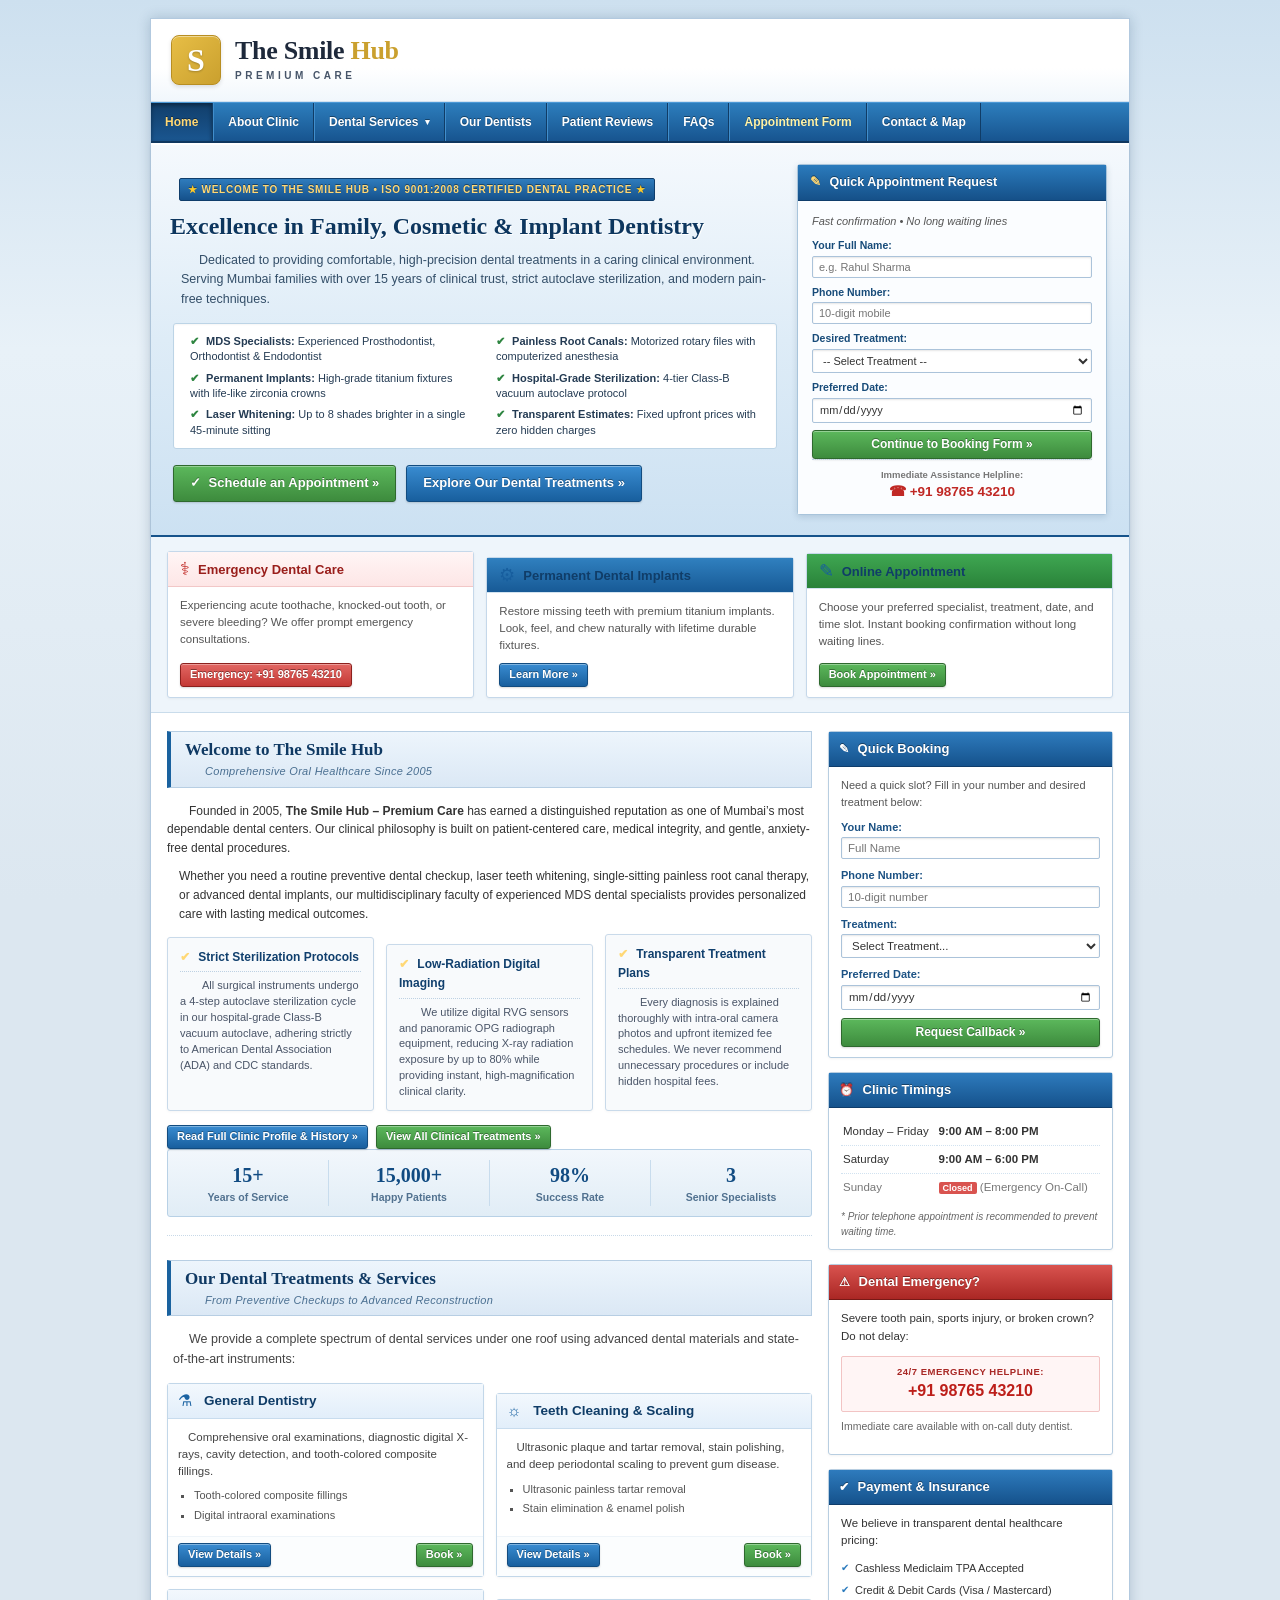
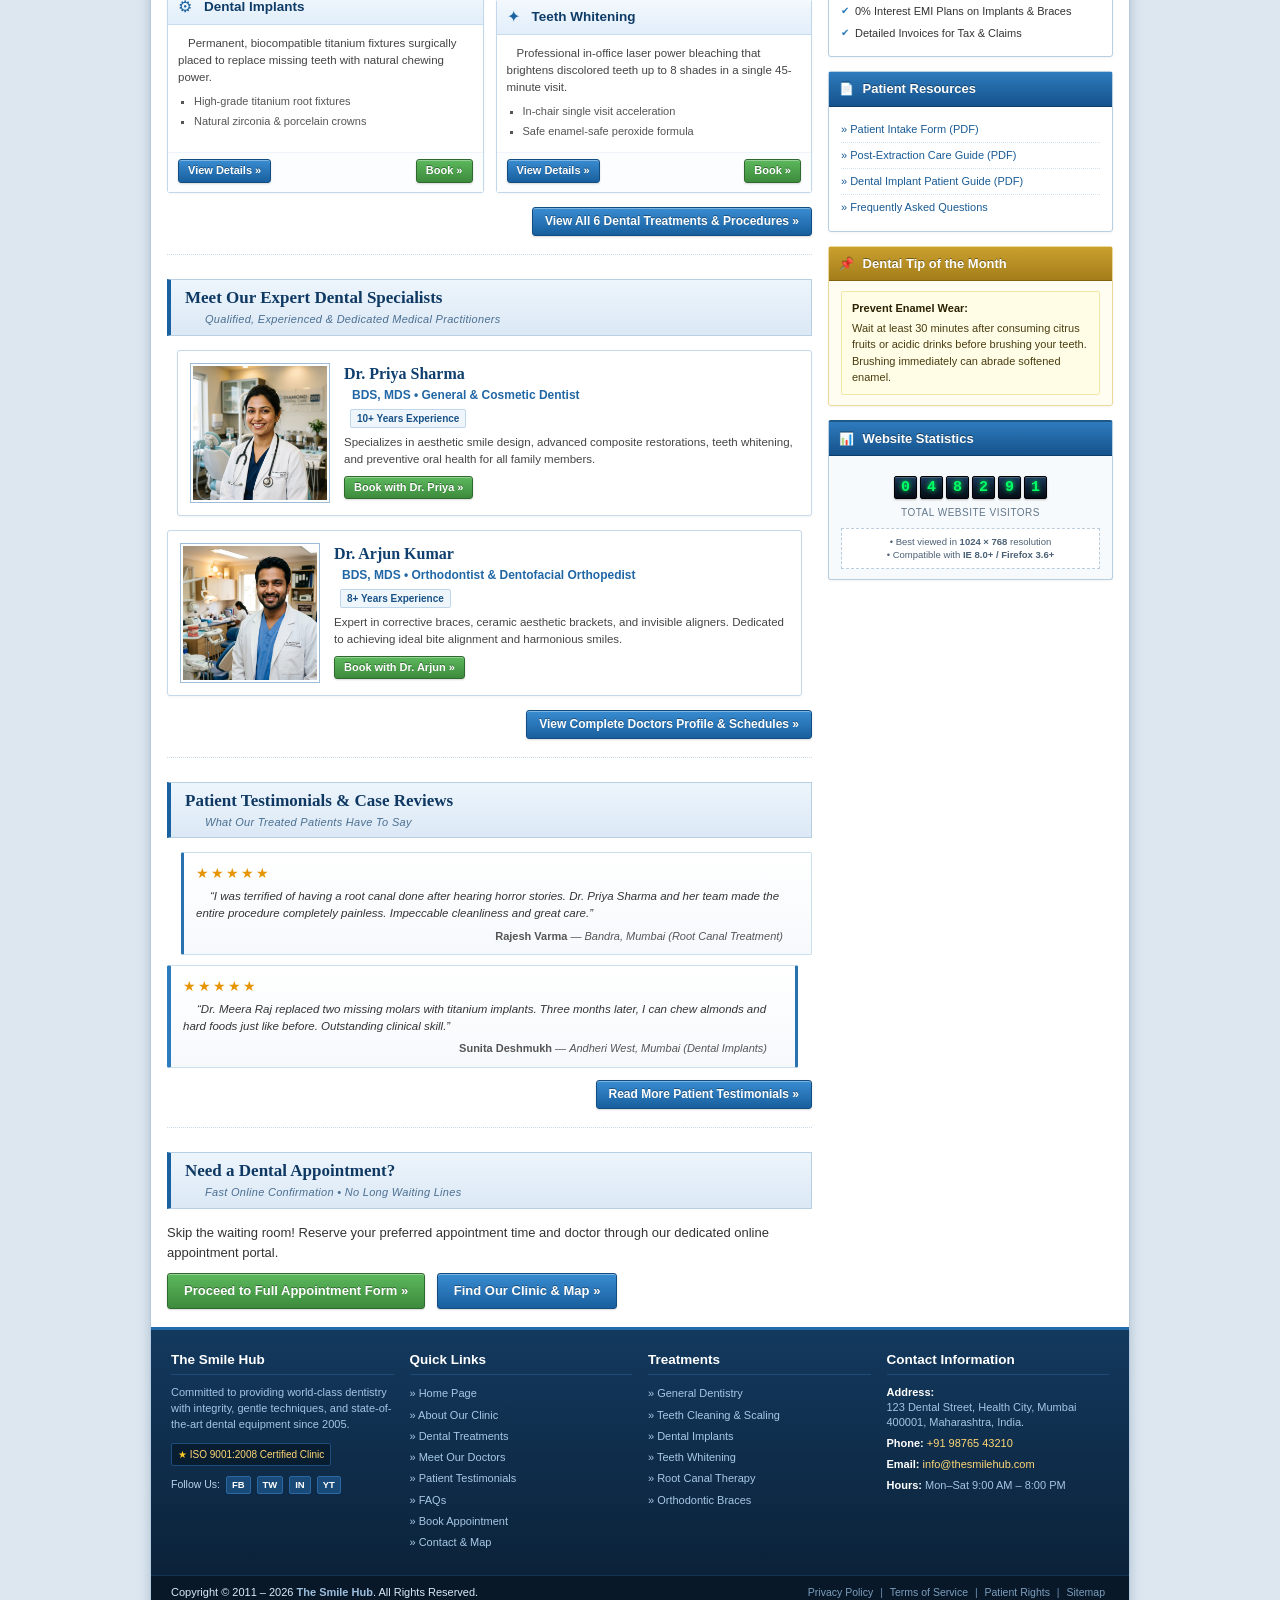
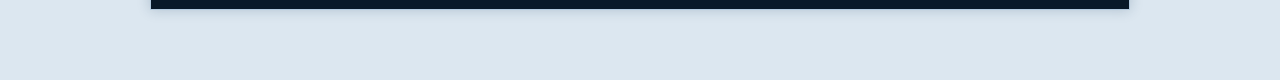
==== index.html @ 3f6431d6 "Initial commit: The Smile Hub dental care website" ====
<!DOCTYPE html>
<html lang="en">
<head>
  <meta charset="UTF-8">
  <meta http-equiv="X-UA-Compatible" content="IE=edge">
  <meta name="viewport" content="width=device-width, initial-scale=1.0">
  <meta name="description" content="The Smile Hub - Providing compassionate, pain-free family and cosmetic dentistry in Mumbai since 2005. Dental implants, teeth whitening, root canal, and braces.">
  <meta name="keywords" content="dental clinic, dentist mumbai, dental implants, teeth cleaning, root canal treatment, teeth whitening, orthodontist, braces, The Smile Hub">
  <meta name="author" content="The Smile Hub">
  <title>The Smile Hub | Family &amp; Cosmetic Dentistry</title>
  <link rel="stylesheet" href="style.css">
</head>
<body>


  <!-- ==========================================
       MAIN WRAPPER (980px Fixed-Width Centered)
       ========================================== -->
  <div id="main-wrapper">

    <!-- HEADER -->
    <header id="site-header">
      <div class="header-inner">
        <!-- Logo -->
        <div class="logo-area">
          <a href="index.html" class="site-logo" id="logo-link">
            <div class="logo-emblem">
              <span class="logo-emblem-letter">S</span>
            </div>
            <div class="logo-text-group">
              <span class="logo-title">The Smile <span class="logo-hub-accent">Hub</span></span>
              <span class="logo-sub">PREMIUM CARE</span>
            </div>
          </a>
        </div>
      </div>
    </header>

    <!-- NAVIGATION BAR -->
    <nav id="site-navigation" aria-label="Main Navigation">
      <div class="nav-container">
        <!-- Mobile Toggle Button -->
        <button type="button" id="mobile-nav-toggle" aria-expanded="false" aria-controls="main-menu">
          <span class="toggle-bar"></span>
          <span class="toggle-bar"></span>
          <span class="toggle-bar"></span>
          <span class="toggle-text">NAVIGATION MENU</span>
        </button>

        <ul id="main-menu" class="nav-menu">
          <li class="nav-item active"><a href="index.html" class="nav-link">Home</a></li>
          <li class="nav-item"><a href="about.html" class="nav-link">About Clinic</a></li>
          <li class="nav-item has-dropdown">
            <a href="services.html" class="nav-link" id="services-nav-link">Dental Services <span class="nav-arrow">&#9662;</span></a>
            <ul class="dropdown-list">
              <li><a href="services.html#service-general" class="dropdown-link" data-treatment="general-dentistry">General Dentistry</a></li>
              <li><a href="services.html#service-cleaning" class="dropdown-link" data-treatment="teeth-cleaning">Teeth Cleaning &amp; Scaling</a></li>
              <li><a href="services.html#service-implants" class="dropdown-link" data-treatment="dental-implants">Dental Implants</a></li>
              <li><a href="services.html#service-whitening" class="dropdown-link" data-treatment="teeth-whitening">Teeth Whitening</a></li>
              <li><a href="services.html#service-rootcanal" class="dropdown-link" data-treatment="root-canal">Root Canal Treatment</a></li>
              <li><a href="services.html#service-braces" class="dropdown-link" data-treatment="braces">Orthodontic Braces</a></li>
            </ul>
          </li>
          <li class="nav-item"><a href="doctors.html" class="nav-link">Our Dentists</a></li>
          <li class="nav-item"><a href="reviews.html" class="nav-link">Patient Reviews</a></li>
          <li class="nav-item"><a href="faqs.html" class="nav-link">FAQs</a></li>
          <li class="nav-item"><a href="appointment.html" class="nav-link nav-highlight">Appointment Form</a></li>
          <li class="nav-item"><a href="contact.html" class="nav-link">Contact &amp; Map</a></li>
        </ul>
      </div>
    </nav>

    <!-- VINTAGE 2011 WELCOME HERO SHOWCASE (IMAGELESS) -->
    <section id="home" class="hero-vintage-showcase">
      <div class="vintage-hero-grid">
        <!-- Left Column: Welcome & Clinical Highlights -->
        <div class="vintage-hero-main">
          <div class="vintage-badge">
            <span class="badge-star">&#9733;</span> WELCOME TO THE SMILE HUB &bull; ISO 9001:2008 CERTIFIED DENTAL PRACTICE <span class="badge-star">&#9733;</span>
          </div>
          <h1 class="vintage-hero-title">Excellence in Family, Cosmetic &amp; Implant Dentistry</h1>
          <p class="vintage-hero-intro">
            Dedicated to providing comfortable, high-precision dental treatments in a caring clinical environment. 
            Serving Mumbai families with over 15 years of clinical trust, strict autoclave sterilization, and modern pain-free techniques.
          </p>
          <div class="vintage-features-grid">
            <div class="vintage-feature-item">
              <span class="v-check">&#10004;</span> <strong>MDS Specialists:</strong> Experienced Prosthodontist, Orthodontist &amp; Endodontist
            </div>
            <div class="vintage-feature-item">
              <span class="v-check">&#10004;</span> <strong>Painless Root Canals:</strong> Motorized rotary files with computerized anesthesia
            </div>
            <div class="vintage-feature-item">
              <span class="v-check">&#10004;</span> <strong>Permanent Implants:</strong> High-grade titanium fixtures with life-like zirconia crowns
            </div>
            <div class="vintage-feature-item">
              <span class="v-check">&#10004;</span> <strong>Hospital-Grade Sterilization:</strong> 4-tier Class-B vacuum autoclave protocol
            </div>
            <div class="vintage-feature-item">
              <span class="v-check">&#10004;</span> <strong>Laser Whitening:</strong> Up to 8 shades brighter in a single 45-minute sitting
            </div>
            <div class="vintage-feature-item">
              <span class="v-check">&#10004;</span> <strong>Transparent Estimates:</strong> Fixed upfront prices with zero hidden charges
            </div>
          </div>
          <div class="vintage-hero-actions">
            <a href="appointment.html" class="btn-classic btn-large btn-green" id="hero-cta-btn">
              <span class="btn-icon">&#10003;</span> Schedule an Appointment &raquo;
            </a>
            <a href="services.html" class="btn-classic btn-large btn-blue">
              Explore Our Dental Treatments &raquo;
            </a>
          </div>
        </div>

        <!-- Right Column: Vintage Quick Consultation Request Box -->
        <div class="vintage-hero-sidebar">
          <div class="vintage-quick-box">
            <div class="vintage-box-header">
              <span class="v-icon">&#9998;</span> Quick Appointment Request
            </div>
            <div class="vintage-box-body">
              <p class="v-box-sub">Fast confirmation &bull; No long waiting lines</p>
              <form action="appointment.html" method="GET" class="classic-form">
                <div class="v-form-group">
                  <label for="hero-quick-name">Your Full Name:</label>
                  <input type="text" id="hero-quick-name" name="patientName" class="form-input" placeholder="e.g. Rahul Sharma" required>
                </div>
                <div class="v-form-group">
                  <label for="hero-quick-phone">Phone Number:</label>
                  <input type="tel" id="hero-quick-phone" name="patientPhone" class="form-input" placeholder="10-digit mobile" required>
                </div>
                <div class="v-form-group">
                  <label for="hero-quick-treatment">Desired Treatment:</label>
                  <select id="hero-quick-treatment" name="treatment" class="form-select" required>
                    <option value="">-- Select Treatment --</option>
                    <option value="General Dentistry">General Dentistry &amp; Checkup</option>
                    <option value="Teeth Cleaning">Teeth Cleaning &amp; Scaling</option>
                    <option value="Dental Implants">Dental Implants</option>
                    <option value="Teeth Whitening">Teeth Whitening</option>
                    <option value="Root Canal Treatment">Root Canal Treatment</option>
                    <option value="Orthodontic Braces">Orthodontic Braces</option>
                  </select>
                </div>
                <div class="v-form-group">
                  <label for="hero-quick-date">Preferred Date:</label>
                  <input type="date" id="hero-quick-date" name="preferredDate" class="form-input form-date" required>
                </div>
                <button type="submit" class="btn-classic btn-block btn-green" style="margin-top:6px;">
                  Continue to Booking Form &raquo;
                </button>
              </form>
              <div class="v-box-emergency">
                <span class="v-em-label">Immediate Assistance Helpline:</span>
                <a href="tel:+919876543210" class="v-em-phone">&#9742; +91 98765 43210</a>
              </div>
            </div>
          </div>
        </div>
      </div>
    </section>

    <!-- 3-COLUMN HIGHLIGHT CALLOUT STRIP -->
    <section class="highlight-strip" aria-label="Quick Highlights">
      <div class="highlight-box hl-emergency">
        <div class="hl-header">
          <span class="hl-icon">&#9877;</span>
          <h3 class="hl-title">Emergency Dental Care</h3>
        </div>
        <div class="hl-body">
          <p>Experiencing acute toothache, knocked-out tooth, or severe bleeding? We offer prompt emergency consultations.</p>
          <div class="hl-action">
            <a href="tel:+919876543210" class="btn-classic btn-small btn-red">Emergency: +91 98765 43210</a>
          </div>
        </div>
      </div>

      <div class="highlight-box hl-implants">
        <div class="hl-header">
          <span class="hl-icon">&#9881;</span>
          <h3 class="hl-title">Permanent Dental Implants</h3>
        </div>
        <div class="hl-body">
          <p>Restore missing teeth with premium titanium implants. Look, feel, and chew naturally with lifetime durable fixtures.</p>
          <div class="hl-action">
            <a href="services.html#service-implants" class="btn-classic btn-small btn-blue">Learn More &raquo;</a>
          </div>
        </div>
      </div>

      <div class="highlight-box hl-booking">
        <div class="hl-header">
          <span class="hl-icon">&#9998;</span>
          <h3 class="hl-title">Online Appointment</h3>
        </div>
        <div class="hl-body">
          <p>Choose your preferred specialist, treatment, date, and time slot. Instant booking confirmation without long waiting lines.</p>
          <div class="hl-action">
            <a href="appointment.html" class="btn-classic btn-small btn-green">Book Appointment &raquo;</a>
          </div>
        </div>
      </div>
    </section>

    <!-- ==========================================
         MAIN CONTENT & SIDEBAR CONTAINER (2-COL)
         ========================================== -->
    <div class="content-columns-wrapper">

      <!-- LEFT / MAIN CONTENT AREA (~670px) -->
      <main id="primary-content" class="main-content-col">

        <!-- SECTION: ABOUT CLINIC OVERVIEW -->
        <section id="about-section" class="content-block">
          <div class="section-title-bar">
            <h2>Welcome to The Smile Hub</h2>
            <span class="section-sub-tag">Comprehensive Oral Healthcare Since 2005</span>
          </div>
          
          <div class="vintage-about-layout">
            <p>
              Founded in 2005, <strong>The Smile Hub &ndash; Premium Care</strong> has earned a distinguished reputation as one of Mumbai&rsquo;s most dependable dental centers. Our clinical philosophy is built on patient-centered care, medical integrity, and gentle, anxiety-free dental procedures.
            </p>
            <p>
              Whether you need a routine preventive dental checkup, laser teeth whitening, single-sitting painless root canal therapy, or advanced dental implants, our multidisciplinary faculty of experienced MDS dental specialists provides personalized care with lasting medical outcomes.
            </p>

            <div class="vintage-highlight-columns">
              <div class="vintage-hl-column">
                <div class="vintage-hl-head">
                  <span class="v-icon">&#10004;</span> Strict Sterilization Protocols
                </div>
                <p>All surgical instruments undergo a 4-step autoclave sterilization cycle in our hospital-grade Class-B vacuum autoclave, adhering strictly to American Dental Association (ADA) and CDC standards.</p>
              </div>

              <div class="vintage-hl-column">
                <div class="vintage-hl-head">
                  <span class="v-icon">&#10004;</span> Low-Radiation Digital Imaging
                </div>
                <p>We utilize digital RVG sensors and panoramic OPG radiograph equipment, reducing X-ray radiation exposure by up to 80% while providing instant, high-magnification clinical clarity.</p>
              </div>

              <div class="vintage-hl-column">
                <div class="vintage-hl-head">
                  <span class="v-icon">&#10004;</span> Transparent Treatment Plans
                </div>
                <p>Every diagnosis is explained thoroughly with intra-oral camera photos and upfront itemized fee schedules. We never recommend unnecessary procedures or include hidden hospital fees.</p>
              </div>
            </div>

            <div style="margin-top: 14px; display: flex; gap: 8px;">
              <a href="about.html" class="btn-classic btn-small btn-blue">Read Full Clinic Profile &amp; History &raquo;</a>
              <a href="services.html" class="btn-classic btn-small btn-green">View All Clinical Treatments &raquo;</a>
            </div>
          </div>

          <!-- 2011 STYLE STATS ROW -->
          <div class="stats-counter-strip">
            <div class="stat-cell">
              <span class="stat-number">15+</span>
              <span class="stat-label">Years of Service</span>
            </div>
            <div class="stat-cell">
              <span class="stat-number">15,000+</span>
              <span class="stat-label">Happy Patients</span>
            </div>
            <div class="stat-cell">
              <span class="stat-number">98%</span>
              <span class="stat-label">Success Rate</span>
            </div>
            <div class="stat-cell">
              <span class="stat-number">3</span>
              <span class="stat-label">Senior Specialists</span>
            </div>
          </div>
        </section>

        <!-- SECTION: FEATURED DENTAL TREATMENTS -->
        <section id="treatments-section" class="content-block">
          <div class="section-title-bar">
            <h2>Our Dental Treatments &amp; Services</h2>
            <span class="section-sub-tag">From Preventive Checkups to Advanced Reconstruction</span>
          </div>

          <p class="section-intro">
            We provide a complete spectrum of dental services under one roof using advanced dental materials and state-of-the-art instruments:
          </p>

          <div class="treatment-cards-grid">
            <!-- Treatment 1: General Dentistry -->
            <div class="treatment-card">
              <div class="card-header">
                <span class="card-icon">&#9879;</span>
                <h3 class="card-title">General Dentistry</h3>
              </div>
              <div class="card-body">
                <p>Comprehensive oral examinations, diagnostic digital X-rays, cavity detection, and tooth-colored composite fillings.</p>
                <ul class="card-spec-list">
                  <li>Tooth-colored composite fillings</li>
                  <li>Digital intraoral examinations</li>
                </ul>
              </div>
              <div class="card-footer">
                <button type="button" class="btn-classic btn-small btn-blue btn-detail" data-service="general-dentistry">View Details &raquo;</button>
                <a href="appointment.html?treatment=General+Dentistry" class="btn-classic btn-small btn-green">Book &raquo;</a>
              </div>
            </div>

            <!-- Treatment 2: Teeth Cleaning -->
            <div class="treatment-card">
              <div class="card-header">
                <span class="card-icon">&#9788;</span>
                <h3 class="card-title">Teeth Cleaning &amp; Scaling</h3>
              </div>
              <div class="card-body">
                <p>Ultrasonic plaque and tartar removal, stain polishing, and deep periodontal scaling to prevent gum disease.</p>
                <ul class="card-spec-list">
                  <li>Ultrasonic painless tartar removal</li>
                  <li>Stain elimination &amp; enamel polish</li>
                </ul>
              </div>
              <div class="card-footer">
                <button type="button" class="btn-classic btn-small btn-blue btn-detail" data-service="teeth-cleaning">View Details &raquo;</button>
                <a href="appointment.html?treatment=Teeth+Cleaning" class="btn-classic btn-small btn-green">Book &raquo;</a>
              </div>
            </div>

            <!-- Treatment 3: Dental Implants -->
            <div class="treatment-card">
              <div class="card-header">
                <span class="card-icon">&#9881;</span>
                <h3 class="card-title">Dental Implants</h3>
              </div>
              <div class="card-body">
                <p>Permanent, biocompatible titanium fixtures surgically placed to replace missing teeth with natural chewing power.</p>
                <ul class="card-spec-list">
                  <li>High-grade titanium root fixtures</li>
                  <li>Natural zirconia &amp; porcelain crowns</li>
                </ul>
              </div>
              <div class="card-footer">
                <button type="button" class="btn-classic btn-small btn-blue btn-detail" data-service="dental-implants">View Details &raquo;</button>
                <a href="appointment.html?treatment=Dental+Implants" class="btn-classic btn-small btn-green">Book &raquo;</a>
              </div>
            </div>

            <!-- Treatment 4: Teeth Whitening -->
            <div class="treatment-card">
              <div class="card-header">
                <span class="card-icon">&#10022;</span>
                <h3 class="card-title">Teeth Whitening</h3>
              </div>
              <div class="card-body">
                <p>Professional in-office laser power bleaching that brightens discolored teeth up to 8 shades in a single 45-minute visit.</p>
                <ul class="card-spec-list">
                  <li>In-chair single visit acceleration</li>
                  <li>Safe enamel-safe peroxide formula</li>
                </ul>
              </div>
              <div class="card-footer">
                <button type="button" class="btn-classic btn-small btn-blue btn-detail" data-service="teeth-whitening">View Details &raquo;</button>
                <a href="appointment.html?treatment=Teeth+Whitening" class="btn-classic btn-small btn-green">Book &raquo;</a>
              </div>
            </div>
          </div>

          <div style="margin-top: 14px; text-align: right;">
            <a href="services.html" class="btn-classic btn-blue">View All 6 Dental Treatments &amp; Procedures &raquo;</a>
          </div>
        </section>

        <!-- SECTION: DOCTORS PREVIEW -->
        <section id="doctors-section" class="content-block">
          <div class="section-title-bar">
            <h2>Meet Our Expert Dental Specialists</h2>
            <span class="section-sub-tag">Qualified, Experienced &amp; Dedicated Medical Practitioners</span>
          </div>

          <div class="doctors-grid">
            <!-- Doctor 1: Dr. Priya Sharma -->
            <div class="doctor-profile-card">
              <div class="doctor-photo-frame">
                <img src="images/dr_priya.jpg" alt="Dr. Priya Sharma - Senior Dentist" class="doctor-img">
              </div>
              <div class="doctor-info-frame">
                <h3 class="doctor-name">Dr. Priya Sharma</h3>
                <div class="doctor-designation">BDS, MDS &bull; General &amp; Cosmetic Dentist</div>
                <div class="doctor-exp-badge">10+ Years Experience</div>
                <p class="doctor-bio">
                  Specializes in aesthetic smile design, advanced composite restorations, teeth whitening, and preventive oral health for all family members.
                </p>
                <div class="doctor-action-row">
                  <a href="appointment.html?doctor=Dr.+Priya+Sharma" class="btn-classic btn-small btn-green">Book with Dr. Priya &raquo;</a>
                </div>
              </div>
            </div>

            <!-- Doctor 2: Dr. Arjun Kumar -->
            <div class="doctor-profile-card">
              <div class="doctor-photo-frame">
                <img src="images/dr_arjun.jpg" alt="Dr. Arjun Kumar - Orthodontist" class="doctor-img">
              </div>
              <div class="doctor-info-frame">
                <h3 class="doctor-name">Dr. Arjun Kumar</h3>
                <div class="doctor-designation">BDS, MDS &bull; Orthodontist &amp; Dentofacial Orthopedist</div>
                <div class="doctor-exp-badge">8+ Years Experience</div>
                <p class="doctor-bio">
                  Expert in corrective braces, ceramic aesthetic brackets, and invisible aligners. Dedicated to achieving ideal bite alignment and harmonious smiles.
                </p>
                <div class="doctor-action-row">
                  <a href="appointment.html?doctor=Dr.+Arjun+Kumar" class="btn-classic btn-small btn-green">Book with Dr. Arjun &raquo;</a>
                </div>
              </div>
            </div>
          </div>

          <div style="margin-top: 14px; text-align: right;">
            <a href="doctors.html" class="btn-classic btn-blue">View Complete Doctors Profile &amp; Schedules &raquo;</a>
          </div>
        </section>

        <!-- SECTION: PATIENT REVIEWS PREVIEW -->
        <section id="reviews-section" class="content-block">
          <div class="section-title-bar">
            <h2>Patient Testimonials &amp; Case Reviews</h2>
            <span class="section-sub-tag">What Our Treated Patients Have To Say</span>
          </div>

          <div class="reviews-list">
            <div class="review-box">
              <div class="review-stars">&#9733;&#9733;&#9733;&#9733;&#9733;</div>
              <p class="review-text">
                &ldquo;I was terrified of having a root canal done after hearing horror stories. Dr. Priya Sharma and her team made the entire procedure completely painless. Impeccable cleanliness and great care.&rdquo;
              </p>
              <div class="review-author">
                <strong>Rajesh Varma</strong> &mdash; <em>Bandra, Mumbai (Root Canal Treatment)</em>
              </div>
            </div>

            <div class="review-box">
              <div class="review-stars">&#9733;&#9733;&#9733;&#9733;&#9733;</div>
              <p class="review-text">
                &ldquo;Dr. Meera Raj replaced two missing molars with titanium implants. Three months later, I can chew almonds and hard foods just like before. Outstanding clinical skill.&rdquo;
              </p>
              <div class="review-author">
                <strong>Sunita Deshmukh</strong> &mdash; <em>Andheri West, Mumbai (Dental Implants)</em>
              </div>
            </div>
          </div>

          <div style="margin-top: 12px; text-align: right;">
            <a href="reviews.html" class="btn-classic btn-blue">Read More Patient Testimonials &raquo;</a>
          </div>
        </section>

        <!-- SECTION: QUICK APPOINTMENT TEASER -->
        <section class="content-block">
          <div class="section-title-bar">
            <h2>Need a Dental Appointment?</h2>
            <span class="section-sub-tag">Fast Online Confirmation &bull; No Long Waiting Lines</span>
          </div>
          <p>
            Skip the waiting room! Reserve your preferred appointment time and doctor through our dedicated online appointment portal.
          </p>
          <div style="margin-top: 10px;">
            <a href="appointment.html" class="btn-classic btn-large btn-green">Proceed to Full Appointment Form &raquo;</a>
            <a href="contact.html" class="btn-classic btn-large btn-blue" style="margin-left: 8px;">Find Our Clinic &amp; Map &raquo;</a>
          </div>
        </section>

      </main>

      <!-- RIGHT / SIDEBAR COLUMN (~290px) -->
      <aside id="secondary-sidebar" class="sidebar-col" aria-label="Sidebar Widgets">

        <!-- WIDGET 1: QUICK APPOINTMENT REQUEST -->
        <div class="sidebar-widget widget-quick-book">
          <div class="widget-header">
            <span class="widget-icon">&#9998;</span> Quick Booking
          </div>
          <div class="widget-body">
            <p class="widget-note">Need a quick slot? Fill in your number and desired treatment below:</p>
            <form id="sidebar-quick-form" class="sidebar-form" novalidate>
              <div class="sidebar-form-group">
                <label for="sb-name">Your Name:</label>
                <input type="text" id="sb-name" class="form-input" placeholder="Full Name" required>
              </div>
              <div class="sidebar-form-group">
                <label for="sb-phone">Phone Number:</label>
                <input type="tel" id="sb-phone" class="form-input" placeholder="10-digit number" required>
              </div>
              <div class="sidebar-form-group">
                <label for="sb-treatment">Treatment:</label>
                <select id="sb-treatment" class="form-select" required>
                  <option value="">Select Treatment...</option>
                  <option value="General Dentistry">General Dentistry</option>
                  <option value="Teeth Cleaning">Teeth Cleaning</option>
                  <option value="Dental Implants">Dental Implants</option>
                  <option value="Teeth Whitening">Teeth Whitening</option>
                  <option value="Root Canal Treatment">Root Canal Treatment</option>
                  <option value="Orthodontic Braces">Orthodontic Braces</option>
                </select>
              </div>
              <div class="sidebar-form-group">
                <label for="sb-date">Preferred Date:</label>
                <input type="date" id="sb-date" class="form-input form-date" required>
              </div>
              <button type="submit" class="btn-classic btn-block btn-green" id="sb-submit-btn">Request Callback &raquo;</button>
              <div id="sb-alert" class="sidebar-alert" style="display:none;"></div>
            </form>
          </div>
        </div>

        <!-- WIDGET 2: CLINIC TIMINGS -->
        <div class="sidebar-widget widget-hours">
          <div class="widget-header">
            <span class="widget-icon">&#9200;</span> Clinic Timings
          </div>
          <div class="widget-body">
            <table class="hours-table">
              <tbody>
                <tr>
                  <td>Monday &ndash; Friday</td>
                  <td><strong>9:00 AM &ndash; 8:00 PM</strong></td>
                </tr>
                <tr>
                  <td>Saturday</td>
                  <td><strong>9:00 AM &ndash; 6:00 PM</strong></td>
                </tr>
                <tr class="sunday-row">
                  <td>Sunday</td>
                  <td><span class="badge-closed">Closed</span> (Emergency On-Call)</td>
                </tr>
              </tbody>
            </table>
            <div class="hours-footnote">
              * Prior telephone appointment is recommended to prevent waiting time.
            </div>
          </div>
        </div>

        <!-- WIDGET 3: EMERGENCY CALLOUT -->
        <div class="sidebar-widget widget-emergency">
          <div class="widget-header">
            <span class="widget-icon">&#9888;</span> Dental Emergency?
          </div>
          <div class="widget-body">
            <p>Severe tooth pain, sports injury, or broken crown? Do not delay:</p>
            <div class="emergency-phone-box">
              <span class="em-label">24/7 EMERGENCY HELPLINE:</span>
              <a href="tel:+919876543210" class="em-number">+91 98765 43210</a>
            </div>
            <p class="em-subtext">Immediate care available with on-call duty dentist.</p>
          </div>
        </div>

        <!-- WIDGET 4: ACCEPTED PAYMENT & INSURANCE -->
        <div class="sidebar-widget widget-insurance">
          <div class="widget-header">
            <span class="widget-icon">&#10004;</span> Payment &amp; Insurance
          </div>
          <div class="widget-body">
            <p>We believe in transparent dental healthcare pricing:</p>
            <ul class="widget-check-list">
              <li>Cashless Mediclaim TPA Accepted</li>
              <li>Credit &amp; Debit Cards (Visa / Mastercard)</li>
              <li>0% Interest EMI Plans on Implants &amp; Braces</li>
              <li>Detailed Invoices for Tax &amp; Claims</li>
            </ul>
          </div>
        </div>

        <!-- WIDGET 5: PATIENT RESOURCES & DOWNLOADS -->
        <div class="sidebar-widget widget-downloads">
          <div class="widget-header">
            <span class="widget-icon">&#128196;</span> Patient Resources
          </div>
          <div class="widget-body">
            <ul class="download-links-list">
              <li><a href="appointment.html" onclick="alert('Downloading Patient Registration Form (PDF)...'); return false;">&raquo; Patient Intake Form (PDF)</a></li>
              <li><a href="appointment.html" onclick="alert('Downloading Post-Surgery Care Guide (PDF)...'); return false;">&raquo; Post-Extraction Care Guide (PDF)</a></li>
              <li><a href="services.html" onclick="alert('Downloading Dental Implant Guide (PDF)...'); return false;">&raquo; Dental Implant Patient Guide (PDF)</a></li>
              <li><a href="faqs.html">&raquo; Frequently Asked Questions</a></li>
            </ul>
          </div>
        </div>

              <!-- WIDGET: VINTAGE POST-IT TIP OF THE MONTH -->
        <div class="sidebar-widget widget-tip">
          <div class="widget-header">
            <span class="widget-icon">&#128204;</span> Dental Tip of the Month
          </div>
          <div class="widget-body">
            <div class="tip-content">
              <strong>Prevent Enamel Wear:</strong>
              Wait at least 30 minutes after consuming citrus fruits or acidic drinks before brushing your teeth. Brushing immediately can abrade softened enamel.
            </div>
          </div>
        </div>

        <!-- WIDGET: RETRO VISITOR COUNTER & COMPATIBILITY -->
        <div class="sidebar-widget widget-counter">
          <div class="widget-header">
            <span class="widget-icon">&#128202;</span> Website Statistics
          </div>
          <div class="widget-body">
            <div class="counter-display">
              <span class="counter-digit">0</span>
              <span class="counter-digit">4</span>
              <span class="counter-digit">8</span>
              <span class="counter-digit">2</span>
              <span class="counter-digit">9</span>
              <span class="counter-digit">1</span>
            </div>
            <div class="counter-caption">Total Website Visitors</div>
            <div class="retro-compat-box">
              &bull; Best viewed in <strong>1024 &times; 768</strong> resolution<br>
              &bull; Compatible with <strong>IE 8.0+ / Firefox 3.6+</strong>
            </div>
          </div>
        </div>

      </aside>

    </div><!-- /.content-columns-wrapper -->

    <!-- ==========================================
         FOOTER (Classic 2011 Multi-Column Footer)
         ========================================== -->
    <footer id="site-footer">
      <div class="footer-top-strip">
        <div class="footer-cols-grid">

          <!-- Footer Col 1: Clinic Overview -->
          <div class="footer-col">
            <h4 class="footer-heading">The Smile Hub</h4>
            <p class="footer-desc">
              Committed to providing world-class dentistry with integrity, gentle techniques, and state-of-the-art dental equipment since 2005.
            </p>
            <div class="footer-iso-badge">
              <span class="badge-star">&#9733;</span> ISO 9001:2008 Certified Clinic
            </div>
            <div class="footer-social-links">
              <span>Follow Us:</span>
              <a href="index.html" title="Facebook" class="social-link">FB</a>
              <a href="index.html" title="Twitter" class="social-link">TW</a>
              <a href="index.html" title="LinkedIn" class="social-link">IN</a>
              <a href="index.html" title="YouTube" class="social-link">YT</a>
            </div>
          </div>

          <!-- Footer Col 2: Quick Links -->
          <div class="footer-col">
            <h4 class="footer-heading">Quick Links</h4>
            <ul class="footer-links-list">
              <li><a href="index.html">&raquo; Home Page</a></li>
              <li><a href="about.html">&raquo; About Our Clinic</a></li>
              <li><a href="services.html">&raquo; Dental Treatments</a></li>
              <li><a href="doctors.html">&raquo; Meet Our Doctors</a></li>
              <li><a href="reviews.html">&raquo; Patient Testimonials</a></li>
              <li><a href="faqs.html">&raquo; FAQs</a></li>
              <li><a href="appointment.html">&raquo; Book Appointment</a></li>
              <li><a href="contact.html">&raquo; Contact &amp; Map</a></li>
            </ul>
          </div>

          <!-- Footer Col 3: Treatments Directory -->
          <div class="footer-col">
            <h4 class="footer-heading">Treatments</h4>
            <ul class="footer-links-list">
              <li><a href="services.html#service-general">&raquo; General Dentistry</a></li>
              <li><a href="services.html#service-cleaning">&raquo; Teeth Cleaning &amp; Scaling</a></li>
              <li><a href="services.html#service-implants">&raquo; Dental Implants</a></li>
              <li><a href="services.html#service-whitening">&raquo; Teeth Whitening</a></li>
              <li><a href="services.html#service-rootcanal">&raquo; Root Canal Therapy</a></li>
              <li><a href="services.html#service-braces">&raquo; Orthodontic Braces</a></li>
            </ul>
          </div>

          <!-- Footer Col 4: Contact & Emergency -->
          <div class="footer-col">
            <h4 class="footer-heading">Contact Information</h4>
            <p class="footer-contact-item"><strong>Address:</strong><br>123 Dental Street, Health City, Mumbai 400001, Maharashtra, India.</p>
            <p class="footer-contact-item"><strong>Phone:</strong> <a href="tel:+919876543210">+91 98765 43210</a></p>
            <p class="footer-contact-item"><strong>Email:</strong> <a href="mailto:info@thesmilehub.com">info@thesmilehub.com</a></p>
            <p class="footer-contact-item"><strong>Hours:</strong> Mon&ndash;Sat 9:00 AM &ndash; 8:00 PM</p>
          </div>

        </div>
      </div>

      <!-- Footer Bottom Copyright Strip -->
      <div class="footer-bottom-strip">
        <div class="footer-bottom-inner">
          <div class="copyright-text">
            Copyright &copy; 2011 &ndash; 2026 <strong>The Smile Hub</strong>. All Rights Reserved.
          </div>
          <div class="footer-sub-links">
            <a href="index.html">Privacy Policy</a> | 
            <a href="index.html">Terms of Service</a> | 
            <a href="index.html">Patient Rights</a> | 
            <a href="contact.html">Sitemap</a>
          </div>
        </div>
      </div>
    </footer>

  </div><!-- /#main-wrapper -->

  <!-- TREATMENT DETAILS MODAL DIALOG -->
  <div id="treatment-modal" class="classic-modal" role="dialog" aria-modal="true" aria-labelledby="modal-service-title" style="display:none;">
    <div class="modal-backdrop"></div>
    <div class="modal-window">
      <div class="modal-header-bar">
        <span class="modal-icon">&#9879;</span>
        <h3 id="modal-service-title" class="modal-title">Treatment Details</h3>
        <button type="button" class="modal-close-btn" id="modal-close-x" aria-label="Close">&times;</button>
      </div>
      <div class="modal-body-content">
        <div id="modal-service-description" class="modal-desc-box"></div>
        <div class="modal-info-columns">
          <div class="modal-info-col">
            <h4>Procedure Steps:</h4>
            <ul id="modal-steps-list" class="classic-bullet-list"></ul>
          </div>
          <div class="modal-info-col">
            <h4>Benefits &amp; Aftercare:</h4>
            <ul id="modal-benefits-list" class="classic-bullet-list"></ul>
          </div>
        </div>
        <div class="modal-meta-box">
          <div class="meta-item"><strong>Typical Duration:</strong> <span id="modal-duration">45 mins</span></div>
          <div class="meta-item"><strong>Anesthesia:</strong> <span id="modal-anesthesia">Local / Painless</span></div>
          <div class="meta-item"><strong>Recommended Specialist:</strong> <span id="modal-doctor">Dr. Priya Sharma</span></div>
        </div>
      </div>
      <div class="modal-footer-bar">
        <a href="appointment.html" class="btn-classic btn-green" id="modal-book-cta">Book This Treatment &raquo;</a>
        <button type="button" class="btn-classic btn-grey" id="modal-close-btn">Close Window</button>
      </div>
    </div>
  </div>

  <!-- FLOATING BACK TO TOP BUTTON -->
  <a href="#home" id="back-to-top" class="back-to-top-btn" title="Back to Top of Page">&#9650; Top</a>

  <!-- JavaScript -->
  <script src="script.js"></script>
</body>
</html>
---- style.css ----
/* ==========================================================================
   The Smile Hub - Premium Care | Authentic 2011 Web Design Stylesheet
   Style Characteristics: Fixed 980px Centered Layout, Linear Gradients,
   Bevelled Dividers, 1px Crisp Borders, Inset & Drop Shadows, Classic Typography
   ========================================================================== */

/* --------------------------------------------------
   CSS RESET & BASE TYPOGRAPHY
   -------------------------------------------------- */
* {
  margin: 0;
  padding: 0;
  box-sizing: border-box;
}

html {
  font-size: 13px;
  line-height: 1.5;
  color: #333333;
  font-family: Arial, Helvetica, Tahoma, Verdana, sans-serif;
  background-color: #dce7f0;
  background-image: linear-gradient(to bottom, #cde0ef 0px, #e8f1f8 350px, #dce7f0 100%);
  background-repeat: no-repeat;
  background-attachment: fixed;
  scroll-behavior: smooth;
}

body {
  margin: 0;
  padding: 0 0 40px 0;
  -webkit-font-smoothing: antialiased;
}

a {
  color: #1a66b2;
  text-decoration: underline;
  transition: color 0.15s ease;
}

a:hover {
  color: #0d4177;
  text-decoration: underline;
}

img {
  max-width: 100%;
  height: auto;
  display: block;
}

ul, ol {
  padding-left: 20px;
}

h1, h2, h3, h4, h5, h6 {
  font-family: Georgia, "Times New Roman", Times, serif;
  color: #113f6d;
  font-weight: normal;
  margin-bottom: 8px;
}

h1 { font-size: 26px; line-height: 1.25; }
h2 { font-size: 20px; line-height: 1.3; }
h3 { font-size: 16px; line-height: 1.35; font-family: Arial, Helvetica, sans-serif; font-weight: bold; }
h4 { font-size: 14px; font-weight: bold; font-family: Arial, Helvetica, sans-serif; }

p {
  margin-bottom: 10px;
  line-height: 1.55;
}

/* --------------------------------------------------
   MAIN CONTAINER (980px Fixed Centered Box)
   -------------------------------------------------- */
#main-wrapper {
  width: 980px;
  margin: 18px auto 30px auto;
  background-color: #ffffff;
  border: 1px solid #b2c9df;
  box-shadow: 0 0 12px rgba(18, 55, 90, 0.22);
}

/* --------------------------------------------------
   SITE HEADER
   -------------------------------------------------- */
#site-header {
  background: #ffffff;
  background: linear-gradient(to bottom, #ffffff 60%, #f1f7fc 100%);
  padding: 16px 20px;
  border-bottom: 1px solid #d0e1f0;
}

.header-inner {
  display: flex;
  justify-content: space-between;
  align-items: center;
}

/* Logo Area */
.logo-area .site-logo {
  display: flex;
  align-items: center;
  text-decoration: none;
}

.logo-emblem {
  width: 50px;
  height: 50px;
  background: #deb23d;
  background: linear-gradient(135deg, #e7be46 0%, #caa02e 100%);
  border: 1px solid #b88e22;
  border-radius: 8px;
  display: flex;
  align-items: center;
  justify-content: center;
  box-shadow: inset 0 1px 0 rgba(255,255,255,0.45), 0 2px 4px rgba(0,0,0,0.12);
  margin-right: 14px;
}

.logo-emblem-letter {
  font-family: Georgia, "Times New Roman", serif;
  font-size: 32px;
  font-weight: bold;
  color: #ffffff;
  line-height: 1;
  text-shadow: 0 1px 2px rgba(0,0,0,0.25);
}

.logo-text-group {
  display: flex;
  flex-direction: column;
}

.logo-title {
  font-family: Georgia, "Times New Roman", serif;
  font-size: 26px;
  font-weight: bold;
  color: #1e293b;
  line-height: 1.1;
  letter-spacing: -0.3px;
  text-shadow: none;
}

.logo-hub-accent {
  color: #caa02e;
}

.logo-sub {
  font-size: 10px;
  font-weight: 700;
  letter-spacing: 3.5px;
  color: #475569;
  margin-top: 3px;
  font-family: Arial, Helvetica, sans-serif;
  text-transform: uppercase;
}

/* Header Right Information (Classic 2011 Balanced Layout) */
.header-right-meta {
  text-align: right;
  line-height: 1.35;
}

.header-phone-box {
  display: flex;
  align-items: baseline;
  justify-content: flex-end;
  gap: 6px;
}

.header-phone-box .phone-label {
  font-size: 11px;
  font-weight: bold;
  color: #555555;
  text-transform: uppercase;
  letter-spacing: 0.5px;
}

.header-phone-box .phone-link {
  font-size: 18px;
  font-weight: bold;
  color: #104c86;
  text-decoration: none;
  font-family: Arial, Helvetica, sans-serif;
  letter-spacing: -0.2px;
}

.header-phone-box .phone-link:hover {
  color: #082d54;
  text-decoration: underline;
}

.header-timings-note {
  font-size: 11px;
  color: #556677;
  margin-top: 3px;
}

.header-timings-note em {
  color: #2779bd;
  font-style: normal;
  font-weight: bold;
}

/* --------------------------------------------------
   NAVIGATION BAR (Classic 2011 Glossy Gradient Tab)
   -------------------------------------------------- */
#site-navigation {
  background: #1f6aa9;
  background: linear-gradient(to bottom, #2d7ebd 0%, #17548f 100%);
  border-top: 1px solid #4a98d6;
  border-bottom: 2px solid #0f375f;
  position: relative;
  z-index: 100;
}

.nav-container {
  position: relative;
}

/* Mobile Toggle - Hidden on desktop */
#mobile-nav-toggle {
  display: none;
  background: #14497a;
  border: 1px solid #2f7cbd;
  color: #ffffff;
  padding: 8px 12px;
  font-size: 12px;
  font-weight: bold;
  cursor: pointer;
  width: 100%;
  text-align: left;
}

.toggle-bar {
  display: block;
  width: 18px;
  height: 2px;
  background-color: #ffffff;
  margin: 3px 0;
}

.toggle-text {
  display: inline-block;
  margin-left: 8px;
  vertical-align: middle;
}

/* Nav Menu List */
.nav-menu {
  list-style: none;
  display: flex;
  margin: 0;
  padding: 0;
}

.nav-item {
  position: relative;
  border-right: 1px solid #103c66;
  border-left: 1px solid #418ecc;
}

.nav-item:first-child {
  border-left: none;
}

.nav-link {
  display: block;
  padding: 10px 14px;
  color: #ffffff;
  font-weight: bold;
  font-size: 12px;
  text-decoration: none;
  text-shadow: 0 -1px 0 rgba(0, 0, 0, 0.4);
  white-space: nowrap;
}

.nav-link:hover,
.nav-item:hover > .nav-link {
  background: linear-gradient(to bottom, #3b8cd0 0%, #1c5fa3 100%);
  color: #ffffff;
  text-decoration: none;
}

.nav-item.active > .nav-link {
  background: linear-gradient(to bottom, #113e6a 0%, #1a5690 100%);
  color: #ffd875;
  box-shadow: inset 0 2px 4px rgba(0, 0, 0, 0.4);
}

.nav-highlight {
  color: #fff3a8 !important;
}

.nav-arrow {
  font-size: 9px;
  margin-left: 3px;
  vertical-align: middle;
}

/* Dropdown Menu */
.has-dropdown:hover .dropdown-list {
  display: block;
}

.dropdown-list {
  display: none;
  position: absolute;
  top: 100%;
  left: 0;
  background: #ffffff;
  min-width: 210px;
  list-style: none;
  border: 1px solid #1a5690;
  border-top: none;
  box-shadow: 0 4px 10px rgba(0, 0, 0, 0.25);
  z-index: 200;
  padding: 0;
}

.dropdown-list li {
  border-bottom: 1px solid #e5eff8;
}

.dropdown-list li:last-child {
  border-bottom: none;
}

.dropdown-link {
  display: block;
  padding: 8px 14px;
  color: #1a558c;
  text-decoration: none;
  font-size: 12px;
  font-weight: normal;
  background: #ffffff;
}

.dropdown-link:hover {
  background: #eaf3fb;
  color: #0b345b;
  text-decoration: none;
  padding-left: 18px;
}

/* --------------------------------------------------
   VINTAGE 2011 WELCOME HERO SHOWCASE (IMAGELESS)
   -------------------------------------------------- */
.hero-vintage-showcase {
  background: #e6f0f8;
  background: linear-gradient(to bottom, #f5f9fd 0%, #deecf7 50%, #cce1f2 100%);
  border-top: 1px solid #ffffff;
  border-bottom: 2px solid #16538b;
  padding: 20px 22px;
  box-shadow: inset 0 1px 0 #ffffff, 0 2px 4px rgba(0, 0, 0, 0.06);
}

.vintage-hero-grid {
  display: flex;
  gap: 20px;
  align-items: stretch;
}

.vintage-hero-main {
  flex: 1;
  min-width: 0;
  display: flex;
  flex-direction: column;
  justify-content: center;
}

.vintage-badge {
  display: inline-block;
  align-self: flex-start;
  background: #256ca8;
  background: linear-gradient(to bottom, #2f7cbd 0%, #15518b 100%);
  border: 1px solid #0f3d6b;
  color: #ffd875;
  font-size: 10px;
  font-weight: bold;
  letter-spacing: 0.8px;
  padding: 3px 8px;
  border-radius: 2px;
  margin-bottom: 10px;
  text-shadow: 0 -1px 0 rgba(0, 0, 0, 0.4);
}

.badge-star {
  color: #ffea85;
}

.vintage-hero-title {
  font-size: 24px;
  line-height: 1.25;
  color: #0d365e;
  font-family: Georgia, "Times New Roman", serif;
  font-weight: bold;
  margin-bottom: 10px;
  text-shadow: 1px 1px 0 #ffffff;
}

.vintage-hero-intro {
  font-size: 12.5px;
  line-height: 1.55;
  color: #334e68;
  margin-bottom: 14px;
}

.vintage-features-grid {
  display: grid;
  grid-template-columns: repeat(2, 1fr);
  gap: 6px 14px;
  background: #ffffff;
  border: 1px solid #bcd4e6;
  border-radius: 3px;
  padding: 10px 14px;
  margin-bottom: 16px;
  box-shadow: inset 0 1px 2px rgba(0, 0, 0, 0.04);
}

.vintage-feature-item {
  font-size: 11px;
  color: #243b53;
  line-height: 1.4;
}

.vintage-feature-item .v-check {
  color: #2e8540;
  font-weight: bold;
  margin-right: 4px;
}

.vintage-hero-actions {
  display: flex;
  gap: 10px;
  align-items: center;
}

/* Vintage Right Sidebar Consultation Box */
.vintage-hero-sidebar {
  width: 310px;
  flex-shrink: 0;
}

.vintage-quick-box {
  background: #ffffff;
  border: 1px solid #a8c4db;
  border-radius: 3px;
  box-shadow: 0 2px 6px rgba(16, 52, 87, 0.15);
  display: flex;
  flex-direction: column;
  height: 100%;
}

.vintage-box-header {
  background: #1e649e;
  background: linear-gradient(to bottom, #2b7bbd 0%, #155088 100%);
  color: #ffffff;
  padding: 8px 12px;
  font-size: 12.5px;
  font-weight: bold;
  border-bottom: 1px solid #0f3d6b;
  text-shadow: 0 -1px 0 rgba(0, 0, 0, 0.4);
}

.v-icon {
  margin-right: 5px;
  color: #ffd875;
}

.vintage-box-body {
  padding: 12px 14px;
  font-size: 11.5px;
  background: #fbfdff;
  display: flex;
  flex-direction: column;
  flex: 1;
}

.v-box-sub {
  font-size: 11px;
  color: #555555;
  margin-bottom: 8px;
  font-style: italic;
}

.v-form-group {
  margin-bottom: 7px;
}

.v-form-group label {
  display: block;
  font-size: 10.5px;
  font-weight: bold;
  color: #174b79;
  margin-bottom: 2px;
}

.v-form-group .form-input,
.v-form-group .form-select {
  width: 100%;
  max-width: 100%;
  padding: 4px 6px;
  font-size: 11px;
}

.v-box-emergency {
  margin-top: auto;
  padding-top: 8px;
  border-top: 1px dotted #bcd4e6;
  text-align: center;
}

.v-em-label {
  display: block;
  font-size: 9.5px;
  font-weight: bold;
  color: #777777;
}

.v-em-phone {
  font-size: 13.5px;
  font-weight: bold;
  color: #c02925;
  text-decoration: none;
}

.v-em-phone:hover {
  text-decoration: underline;
}

/* --------------------------------------------------
   CLASSIC BUTTON STYLES (2011 Bevelled Gradients)
   -------------------------------------------------- */
.btn-classic {
  display: inline-block;
  font-family: Arial, Helvetica, sans-serif;
  font-size: 12px;
  font-weight: bold;
  text-align: center;
  text-decoration: none;
  padding: 6px 12px;
  border-radius: 3px;
  cursor: pointer;
  border-style: solid;
  border-width: 1px;
  white-space: nowrap;
  vertical-align: middle;
  line-height: 1.25;
  box-shadow: inset 0 1px 0 rgba(255, 255, 255, 0.35), 0 1px 2px rgba(0, 0, 0, 0.15);
}

.btn-classic:hover {
  text-decoration: none;
}

.btn-classic:active {
  box-shadow: inset 0 2px 4px rgba(0, 0, 0, 0.35);
  transform: translateY(1px);
}

/* Blue Button */
.btn-blue {
  background: #2b7bbd;
  background: linear-gradient(to bottom, #398cd1 0%, #185f9e 100%);
  border-color: #124c80;
  color: #ffffff;
  text-shadow: 0 -1px 0 rgba(0, 0, 0, 0.35);
}
.btn-blue:hover {
  background: linear-gradient(to bottom, #479be0 0%, #206db0 100%);
  color: #ffffff;
}

/* Green Button */
.btn-green {
  background: #4cae4c;
  background: linear-gradient(to bottom, #5cb85c 0%, #3d8b3d 100%);
  border-color: #2e692e;
  color: #ffffff;
  text-shadow: 0 -1px 0 rgba(0, 0, 0, 0.35);
}
.btn-green:hover {
  background: linear-gradient(to bottom, #6ac46a 0%, #469a46 100%);
  color: #ffffff;
}

/* Red Button */
.btn-red {
  background: #d9534f;
  background: linear-gradient(to bottom, #e26763 0%, #c43935 100%);
  border-color: #8c201d;
  color: #ffffff;
  text-shadow: 0 -1px 0 rgba(0, 0, 0, 0.4);
}
.btn-red:hover {
  background: linear-gradient(to bottom, #ea7874 0%, #d44440 100%);
  color: #ffffff;
}

/* Grey Button */
.btn-grey {
  background: #eaeaea;
  background: linear-gradient(to bottom, #f7f7f7 0%, #dddddd 100%);
  border-color: #b0b0b0;
  color: #333333;
  text-shadow: 0 1px 0 #ffffff;
}
.btn-grey:hover {
  background: linear-gradient(to bottom, #ffffff 0%, #e6e6e6 100%);
  color: #222222;
}

/* Button Sizing */
.btn-small {
  font-size: 11px;
  padding: 4px 9px;
}

.btn-large {
  font-size: 13px;
  padding: 9px 16px;
}

.btn-block {
  display: block;
  width: 100%;
}

.btn-icon {
  margin-right: 4px;
}

/* --------------------------------------------------
   3-COLUMN HIGHLIGHT CALLOUT STRIP
   -------------------------------------------------- */
.highlight-strip {
  display: flex;
  background: #eef5fb;
  border-bottom: 1px solid #c9dceb;
  padding: 14px 16px;
  gap: 12px;
}

.highlight-box {
  flex: 1;
  background: #ffffff;
  border: 1px solid #c5d8ea;
  border-radius: 3px;
  box-shadow: 0 1px 3px rgba(0, 0, 0, 0.05);
  display: flex;
  flex-direction: column;
}

.hl-header {
  display: flex;
  align-items: center;
  padding: 8px 12px;
  background: linear-gradient(to bottom, #f6fafd 0%, #e4eff8 100%);
  border-bottom: 1px solid #d2e3f0;
}

.hl-emergency .hl-header {
  background: linear-gradient(to bottom, #fff5f5 0%, #fde6e6 100%);
  border-bottom: 1px solid #f2c7c7;
}

.hl-icon {
  font-size: 18px;
  color: #175e9e;
  margin-right: 8px;
  line-height: 1;
}

.hl-emergency .hl-icon {
  color: #c02925;
}

.hl-title {
  font-size: 13px;
  color: #103d68;
  margin: 0;
  font-family: Arial, Helvetica, sans-serif;
  font-weight: bold;
}

.hl-emergency .hl-title {
  color: #991e1b;
}

.hl-body {
  padding: 10px 12px;
  font-size: 11.5px;
  color: #555555;
  display: flex;
  flex-direction: column;
  flex: 1;
  justify-content: space-between;
}

.hl-body p {
  margin-bottom: 10px;
  line-height: 1.45;
}

.hl-action {
  margin-top: auto;
}

/* --------------------------------------------------
   MAIN 2-COLUMN LAYOUT (Content 670px + Sidebar 280px)
   -------------------------------------------------- */
.content-columns-wrapper {
  display: flex;
  padding: 18px 16px;
  background: #ffffff;
  gap: 16px;
}

.main-content-col {
  flex: 1;
  min-width: 0; /* Prevents overflow */
}

.sidebar-col {
  width: 285px;
  flex-shrink: 0;
}

/* --------------------------------------------------
   CONTENT BLOCKS & SECTION TITLE BARS
   -------------------------------------------------- */
.content-block {
  margin-bottom: 24px;
  padding-bottom: 18px;
  border-bottom: 1px dotted #c8d9e8;
}

.content-block:last-child {
  border-bottom: none;
  margin-bottom: 0;
  padding-bottom: 0;
}

.section-title-bar {
  background: #eaf3fa;
  background: linear-gradient(to bottom, #edf5fc 0%, #dbe8f5 100%);
  border: 1px solid #b7cee3;
  border-left: 4px solid #1a629f;
  padding: 7px 12px;
  margin-bottom: 14px;
}

.section-title-bar h2 {
  font-size: 17px;
  color: #0f3963;
  margin: 0;
  font-family: Georgia, "Times New Roman", serif;
  font-weight: bold;
}

.section-sub-tag {
  display: block;
  font-size: 11px;
  color: #4a6f91;
  font-family: Arial, Helvetica, sans-serif;
  margin-top: 2px;
}

.section-intro {
  font-size: 12.5px;
  color: #444444;
  margin-bottom: 14px;
  line-height: 1.55;
}

/* --------------------------------------------------
   VINTAGE ABOUT CLINIC LAYOUT
   -------------------------------------------------- */
.vintage-about-layout {
  font-size: 12px;
  color: #333333;
  line-height: 1.6;
}

.vintage-about-layout p {
  margin-bottom: 10px;
}

.vintage-highlight-columns {
  display: flex;
  gap: 12px;
  margin: 14px 0;
}

.vintage-hl-column {
  flex: 1;
  background: #f8fafc;
  border: 1px solid #c9daea;
  border-radius: 3px;
  padding: 10px 12px;
  box-shadow: 0 1px 3px rgba(0, 0, 0, 0.04);
}

.vintage-hl-head {
  font-size: 12px;
  font-weight: bold;
  color: #103f6d;
  margin-bottom: 6px;
  padding-bottom: 4px;
  border-bottom: 1px dotted #bdd1e3;
}

.vintage-hl-column p {
  font-size: 11px;
  color: #4a5568;
  line-height: 1.45;
  margin: 0;
}

.feature-bullets-box {
  background: #f4f8fc;
  border: 1px solid #d3e2ef;
  border-radius: 3px;
  padding: 10px 12px;
  margin-top: 10px;
}

.feature-bullets-box h4 {
  color: #103e68;
  margin-bottom: 6px;
  font-size: 12.5px;
}

.classic-bullet-list {
  list-style: square;
  padding-left: 18px;
  font-size: 11.5px;
}

.classic-bullet-list li {
  margin-bottom: 5px;
  line-height: 1.45;
}

/* Stats Counter Strip */
.stats-counter-strip {
  display: flex;
  background: #e9f2f9;
  background: linear-gradient(to bottom, #f2f7fc 0%, #e1edf6 100%);
  border: 1px solid #b8d1e6;
  border-radius: 3px;
  padding: 10px 0;
}

.stat-cell {
  flex: 1;
  text-align: center;
  border-right: 1px solid #c8dced;
}

.stat-cell:last-child {
  border-right: none;
}

.stat-number {
  display: block;
  font-size: 20px;
  font-weight: bold;
  color: #114b82;
  font-family: Georgia, serif;
}

.stat-label {
  display: block;
  font-size: 10.5px;
  color: #51718f;
  font-weight: bold;
}

/* --------------------------------------------------
   TREATMENTS & SERVICES SECTION
   -------------------------------------------------- */
.treatment-filter-bar {
  display: flex;
  gap: 6px;
  margin-bottom: 12px;
  background: #f0f6fb;
  border: 1px solid #c9ddec;
  padding: 6px;
  border-radius: 3px;
}

.filter-btn {
  background: #ffffff;
  border: 1px solid #b8cee1;
  color: #1c5b94;
  font-size: 11.5px;
  font-weight: bold;
  padding: 4px 10px;
  border-radius: 2px;
  cursor: pointer;
}

.filter-btn:hover {
  background: #e3effa;
}

.filter-btn.active {
  background: #1e66a3;
  background: linear-gradient(to bottom, #2b7bbd, #144f84);
  color: #ffffff;
  border-color: #0f3e69;
  box-shadow: inset 0 1px 2px rgba(0,0,0,0.3);
}

.treatment-cards-grid {
  display: grid;
  grid-template-columns: repeat(2, 1fr);
  gap: 12px;
}

.treatment-card {
  background: #ffffff;
  border: 1px solid #c2d7e9;
  border-radius: 3px;
  display: flex;
  flex-direction: column;
  box-shadow: 0 1px 3px rgba(0, 0, 0, 0.04);
}

.treatment-card:hover {
  border-color: #8bb5d8;
  box-shadow: 0 2px 6px rgba(18, 62, 104, 0.12);
}

.treatment-card .card-header {
  background: #e9f2fa;
  background: linear-gradient(to bottom, #f3f8fd 0%, #e2eefa 100%);
  border-bottom: 1px solid #c8dcee;
  padding: 8px 10px;
  display: flex;
  align-items: center;
}

.card-icon {
  font-size: 16px;
  color: #1b63a2;
  margin-right: 6px;
  line-height: 1;
}

.card-title {
  font-size: 13.5px;
  color: #0f3c67;
  margin: 0;
  font-family: Arial, Helvetica, sans-serif;
  font-weight: bold;
}

.treatment-card .card-body {
  padding: 10px;
  font-size: 11.5px;
  color: #444444;
  flex: 1;
}

.treatment-card .card-body p {
  margin-bottom: 8px;
  line-height: 1.45;
}

.card-spec-list {
  list-style: square;
  padding-left: 16px;
  font-size: 11px;
  color: #555555;
}

.card-spec-list li {
  margin-bottom: 3px;
}

.treatment-card .card-footer {
  padding: 6px 10px 9px 10px;
  background: #fbfdfe;
  border-top: 1px solid #eef4f9;
  display: flex;
  justify-content: space-between;
  align-items: center;
}

/* --------------------------------------------------
   DOCTORS PROFILES SECTION
   -------------------------------------------------- */
.doctors-grid {
  display: flex;
  flex-direction: column;
  gap: 14px;
}

.doctor-profile-card {
  display: flex;
  background: #ffffff;
  border: 1px solid #c5d9eb;
  border-radius: 3px;
  padding: 12px;
  box-shadow: 0 1px 3px rgba(0, 0, 0, 0.05);
  gap: 14px;
}

.doctor-photo-frame {
  width: 140px;
  flex-shrink: 0;
}

.doctor-img {
  width: 100%;
  height: 140px;
  object-fit: cover;
  border: 1px solid #9dbcd7;
  padding: 2px;
  background: #ffffff;
}

.doctor-info-frame {
  flex: 1;
}

.doctor-name {
  font-size: 16px;
  color: #0e3f6e;
  margin-bottom: 2px;
  font-family: Georgia, serif;
  font-weight: bold;
}

.doctor-designation {
  font-size: 12px;
  color: #2167a5;
  font-weight: bold;
  margin-bottom: 4px;
}

.doctor-exp-badge {
  display: inline-block;
  background: #eef6fc;
  border: 1px solid #bed7ec;
  font-size: 10px;
  font-weight: bold;
  color: #195286;
  padding: 1px 6px;
  border-radius: 2px;
  margin-bottom: 6px;
}

.doctor-bio {
  font-size: 11.5px;
  color: #444444;
  margin-bottom: 8px;
  line-height: 1.45;
}

.doctor-schedule {
  font-size: 11px;
  color: #2f567c;
  background: #f7fafc;
  border-left: 3px solid #236ca9;
  padding: 4px 8px;
  margin-bottom: 8px;
}

.doctor-action-row {
  margin-top: 4px;
}

/* --------------------------------------------------
   PATIENT TESTIMONIALS SECTION
   -------------------------------------------------- */
.reviews-list {
  display: flex;
  flex-direction: column;
  gap: 10px;
}

.review-box {
  background: #fbfdfa;
  background: linear-gradient(to bottom, #ffffff 0%, #f6f9fc 100%);
  border: 1px solid #cbe0ef;
  border-left: 4px solid #2b7bbd;
  padding: 10px 12px;
  border-radius: 2px;
}

.review-stars {
  color: #e69500;
  font-size: 14px;
  letter-spacing: 2px;
  margin-bottom: 4px;
}

.review-text {
  font-size: 11.5px;
  font-style: italic;
  color: #333333;
  margin-bottom: 6px;
  line-height: 1.45;
}

.review-author {
  font-size: 11px;
  color: #555555;
}

/* --------------------------------------------------
   FAQS ACCORDION
   -------------------------------------------------- */
.faq-accordion {
  border: 1px solid #c9deee;
  border-radius: 3px;
  overflow: hidden;
}

.faq-item {
  border-bottom: 1px solid #d8e8f4;
}

.faq-item:last-child {
  border-bottom: none;
}

.faq-question {
  background: #edf5fc;
  background: linear-gradient(to bottom, #f6fafd 0%, #e3eff8 100%);
  padding: 9px 12px;
  cursor: pointer;
  display: flex;
  align-items: center;
  user-select: none;
}

.faq-question:hover {
  background: linear-gradient(to bottom, #ffffff 0%, #eaf3fb 100%);
}

.faq-icon {
  font-size: 9px;
  color: #195e9b;
  margin-right: 8px;
  transition: transform 0.2s ease;
}

.faq-item.open .faq-icon {
  transform: rotate(90deg);
}

.faq-title-text {
  font-size: 12.5px;
  font-weight: bold;
  color: #114272;
}

.faq-answer {
  display: none;
  padding: 10px 14px;
  background: #ffffff;
  font-size: 12px;
  color: #444444;
  line-height: 1.5;
  border-top: 1px solid #e7f0f7;
}

.faq-item.open .faq-answer {
  display: block;
}

/* --------------------------------------------------
   APPOINTMENT BOOKING FORM (Classic 2011 Table Form)
   -------------------------------------------------- */
.form-wrapper-2011 {
  background: #fbfdfe;
  border: 1px solid #c8ddec;
  border-radius: 3px;
  padding: 14px 16px;
}

.form-intro-note {
  font-size: 11.5px;
  color: #555555;
  margin-bottom: 12px;
  padding-bottom: 8px;
  border-bottom: 1px solid #e4edf5;
}

.required-asterisk {
  color: #c92c27;
  font-weight: bold;
}

/* Alert Boxes */
.form-alert-box {
  padding: 10px 14px;
  border-radius: 3px;
  margin-bottom: 14px;
  font-size: 12px;
}

.alert-error {
  background-color: #fdf2f2;
  border: 1px solid #f2bcba;
  color: #a92320;
}

.alert-error ul {
  margin-top: 6px;
  padding-left: 18px;
}

.alert-error li {
  margin-bottom: 3px;
}

.alert-success {
  background-color: #f0f9f1;
  border: 1px solid #b7e3bd;
  color: #2b7535;
  display: flex;
  gap: 12px;
}

.alert-success-icon {
  font-size: 28px;
  line-height: 1;
  color: #2b8e3a;
}

.alert-success-content h4 {
  color: #1b5b24;
  font-size: 14px;
  margin-bottom: 4px;
}

.integration-notice-box {
  background: #ffffff;
  border: 1px dashed #7fc68b;
  padding: 8px 10px;
  margin: 10px 0;
  border-radius: 2px;
  color: #333333;
  font-size: 11px;
}

.integration-notice-box code {
  background: #eef5ee;
  padding: 1px 4px;
  border-radius: 2px;
  color: #155724;
  font-family: Consolas, monospace;
}

.ref-badge {
  background: #17548f;
  color: #ffffff;
  font-weight: bold;
  padding: 2px 6px;
  border-radius: 2px;
  font-family: Consolas, monospace;
}

/* Classic Form Table */
.form-table {
  width: 100%;
  border-collapse: collapse;
}

.form-table td {
  padding: 6px 4px;
  vertical-align: top;
}

.form-label-col {
  width: 175px;
  text-align: right;
  padding-right: 12px !important;
  font-weight: bold;
  font-size: 12px;
  color: #103c66;
  padding-top: 8px !important;
}

.form-input-col {
  flex: 1;
}

.form-input,
.form-select,
.form-textarea {
  width: 100%;
  max-width: 380px;
  font-family: Arial, Helvetica, sans-serif;
  font-size: 12px;
  padding: 5px 8px;
  border: 1px solid #abc3da;
  border-radius: 2px;
  background-color: #ffffff;
  color: #333333;
  box-shadow: inset 0 1px 2px rgba(0,0,0,0.1);
  box-sizing: border-box;
}

.form-input:focus,
.form-select:focus,
.form-textarea:focus {
  border-color: #1c629e;
  outline: none;
  background-color: #fffff8;
  box-shadow: inset 0 1px 2px rgba(0,0,0,0.1), 0 0 4px rgba(28, 98, 158, 0.4);
}

.form-input.input-error,
.form-select.input-error,
.form-textarea.input-error {
  border-color: #c92c27;
  background-color: #fff9f9;
}

.form-date {
  max-width: 220px;
}

.field-hint {
  display: block;
  font-size: 10.5px;
  color: #777777;
  margin-top: 2px;
}

.field-error-msg {
  color: #c92c27;
  font-size: 11px;
  font-weight: bold;
  margin-top: 2px;
}

.form-action-cell {
  padding-top: 12px !important;
}

.form-action-cell .btn-classic {
  margin-right: 8px;
}

/* --------------------------------------------------
   CONTACT & LOCATION SECTION
   -------------------------------------------------- */
.contact-info-grid {
  display: flex;
  flex-wrap: wrap;
  gap: 12px;
  margin-bottom: 16px;
}

.contact-card-box {
  flex: 1;
  min-width: 240px;
  border: 1px solid #c6daeb;
  border-radius: 3px;
  background: #ffffff;
}

.full-width-card {
  flex-basis: 100%;
}

.contact-card-header {
  background: linear-gradient(to bottom, #f3f8fd 0%, #e2eefa 100%);
  border-bottom: 1px solid #c9ddec;
  padding: 6px 10px;
  font-size: 12px;
  font-weight: bold;
  color: #103f6d;
}

.contact-card-body {
  padding: 10px 12px;
  font-size: 11.5px;
  color: #444444;
}

.contact-card-body p {
  margin-bottom: 6px;
}

.map-container-mock {
  margin-top: 10px;
  border: 1px solid #b3cde3;
  border-radius: 2px;
  background: #eef5fb;
}

.map-header-bar {
  background: #256ca8;
  color: #ffffff;
  padding: 5px 8px;
  font-size: 11px;
  font-weight: bold;
}

.map-pin {
  margin-right: 4px;
}

.map-inner-visual {
  height: 140px;
  background: #d8e7f3 url('data:image/svg+xml;utf8,<svg xmlns="http://www.w3.org/2000/svg" width="60" height="60" opacity="0.15"><rect width="60" height="60" fill="none" stroke="%230b4273" stroke-width="1"/></svg>');
  display: flex;
  flex-direction: column;
  align-items: center;
  justify-content: center;
  position: relative;
}

.map-marker-pin {
  text-align: center;
}

.pin-bubble {
  background: #ffffff;
  border: 1px solid #1a5690;
  box-shadow: 0 2px 5px rgba(0,0,0,0.25);
  font-size: 11px;
  padding: 4px 8px;
  border-radius: 3px;
}

.pin-point {
  color: #c92c27;
  font-size: 14px;
  line-height: 1;
  margin-top: -2px;
}

.map-tools {
  margin-top: 10px;
  display: flex;
  gap: 8px;
}

/* Quick Inquiry Box */
.quick-inquiry-box {
  background: #f8fafc;
  border: 1px solid #c9ddec;
  padding: 12px 14px;
  border-radius: 3px;
}

.quick-inquiry-box h3 {
  font-size: 13.5px;
  color: #103f6e;
  margin-bottom: 10px;
}

.inquiry-fields-row {
  display: flex;
  gap: 10px;
}

.inquiry-field {
  flex: 1;
}

.inquiry-field label {
  display: block;
  font-size: 11px;
  font-weight: bold;
  color: #194b7a;
  margin-bottom: 3px;
}

.inquiry-field .form-input,
.inquiry-field .form-textarea {
  max-width: 100%;
}

/* --------------------------------------------------
   SIDEBAR WIDGETS (Classic 2011 Blue Box Panels)
   -------------------------------------------------- */
.sidebar-widget {
  background: #ffffff;
  border: 1px solid #b8cee1;
  border-radius: 3px;
  margin-bottom: 14px;
  box-shadow: 0 1px 3px rgba(0, 0, 0, 0.05);
}

.widget-header {
  background: #256ca8;
  background: linear-gradient(to bottom, #2e7bbd 0%, #15528c 100%);
  border-bottom: 1px solid #0f3d6b;
  color: #ffffff;
  padding: 7px 10px;
  font-size: 13px;
  font-weight: bold;
  font-family: Arial, Helvetica, sans-serif;
  text-shadow: 0 -1px 0 rgba(0, 0, 0, 0.4);
}

.widget-icon {
  margin-right: 5px;
  font-size: 12px;
}

.widget-body {
  padding: 10px 12px;
  font-size: 11.5px;
}

.widget-note {
  font-size: 11px;
  color: #555555;
  margin-bottom: 8px;
}

.sidebar-form-group {
  margin-bottom: 8px;
}

.sidebar-form-group label {
  display: block;
  font-size: 11px;
  font-weight: bold;
  color: #1c5284;
  margin-bottom: 2px;
}

.sidebar-form-group .form-input,
.sidebar-form-group .form-select {
  max-width: 100%;
  width: 100%;
  font-size: 11.5px;
  padding: 4px 6px;
}

.sidebar-alert {
  margin-top: 8px;
  padding: 6px 8px;
  font-size: 11px;
  border-radius: 2px;
}

/* Hours Table */
.hours-table {
  width: 100%;
  border-collapse: collapse;
}

.hours-table td {
  padding: 5px 2px;
  font-size: 11.5px;
  border-bottom: 1px dotted #d1e2f0;
}

.hours-table tr:last-child td {
  border-bottom: none;
}

.sunday-row td {
  color: #777777;
}

.badge-closed {
  background: #d9534f;
  color: #ffffff;
  font-size: 9px;
  font-weight: bold;
  padding: 1px 4px;
  border-radius: 2px;
}

.hours-footnote {
  margin-top: 8px;
  font-size: 10px;
  color: #666666;
  font-style: italic;
}

/* Emergency Widget */
.widget-emergency .widget-header {
  background: linear-gradient(to bottom, #d9534f 0%, #aa2724 100%);
  border-bottom-color: #771916;
}

.emergency-phone-box {
  background: #fff5f5;
  border: 1px solid #f2c4c4;
  border-radius: 2px;
  text-align: center;
  padding: 8px 6px;
  margin: 6px 0;
}

.em-label {
  display: block;
  font-size: 9.5px;
  font-weight: bold;
  color: #a82724;
  letter-spacing: 0.5px;
}

.em-number {
  font-size: 16px;
  font-weight: bold;
  color: #bd1f1a;
  text-decoration: none;
}

.em-subtext {
  font-size: 10.5px;
  color: #666666;
  margin-top: 4px;
}

/* Insurance Widget */
.widget-check-list {
  list-style: none;
  padding: 0;
  margin: 6px 0 0 0;
}

.widget-check-list li {
  font-size: 11px;
  color: #333333;
  margin-bottom: 5px;
  padding-left: 14px;
  position: relative;
}

.widget-check-list li::before {
  content: "✔";
  position: absolute;
  left: 0;
  color: #2b7bbd;
  font-size: 10px;
}

/* Downloads Widget */
.download-links-list {
  list-style: none;
  padding: 0;
  margin: 0;
}

.download-links-list li {
  padding: 4px 0;
  border-bottom: 1px dotted #d1e2f0;
}

.download-links-list li:last-child {
  border-bottom: none;
}

.download-links-list a {
  font-size: 11px;
  color: #195a94;
  text-decoration: none;
}

.download-links-list a:hover {
  text-decoration: underline;
  color: #0b345b;
}

/* --------------------------------------------------
   FOOTER (Classic 2011 Navy Multi-Column Footer)
   -------------------------------------------------- */
#site-footer {
  background: #0f2c4a;
  background: linear-gradient(to bottom, #13395e 0%, #0a1f34 100%);
  border-top: 3px solid #236ca9;
  color: #bad3eb;
  font-size: 11.5px;
}

.footer-top-strip {
  padding: 20px;
}

.footer-cols-grid {
  display: flex;
  gap: 16px;
}

.footer-col {
  flex: 1;
}

.footer-heading {
  color: #ffffff;
  font-size: 13.5px;
  font-weight: bold;
  font-family: Arial, Helvetica, sans-serif;
  margin-bottom: 10px;
  padding-bottom: 4px;
  border-bottom: 1px solid #1e4b78;
}

.footer-desc {
  font-size: 11px;
  line-height: 1.45;
  color: #a4c4e2;
  margin-bottom: 10px;
}

.footer-iso-badge {
  background: #091d31;
  border: 1px solid #1d4d7a;
  padding: 3px 6px;
  font-size: 10px;
  color: #ffd875;
  border-radius: 2px;
  display: inline-block;
  margin-bottom: 10px;
}

.badge-star {
  color: #ffca28;
}

.footer-social-links {
  font-size: 10.5px;
}

.social-link {
  display: inline-block;
  background: #194a78;
  color: #ffffff;
  border: 1px solid #2968a3;
  padding: 1px 5px;
  margin-left: 3px;
  border-radius: 2px;
  font-weight: bold;
  font-size: 9.5px;
  text-decoration: none;
}

.social-link:hover {
  background: #2b7bbd;
  color: #ffffff;
  text-decoration: none;
}

.footer-links-list {
  list-style: none;
  padding: 0;
  margin: 0;
}

.footer-links-list li {
  margin-bottom: 4px;
}

.footer-links-list a {
  color: #a7c8e6;
  text-decoration: none;
  font-size: 11px;
}

.footer-links-list a:hover {
  color: #ffffff;
  text-decoration: underline;
}

.footer-contact-item {
  font-size: 11px;
  color: #a4c4e2;
  margin-bottom: 6px;
  line-height: 1.35;
}

.footer-contact-item strong {
  color: #ffffff;
}

.footer-contact-item a {
  color: #ffd875;
  text-decoration: none;
}

.footer-contact-item a:hover {
  text-decoration: underline;
}

/* Footer Bottom Strip */
.footer-bottom-strip {
  background: #081829;
  border-top: 1px solid #133352;
  padding: 8px 20px;
  font-size: 10.5px;
  color: #6c8fae;
}

.footer-bottom-inner {
  display: flex;
  justify-content: space-between;
  align-items: center;
}

.footer-bottom-inner strong {
  color: #9cbddc;
}

.footer-sub-links a {
  color: #7c9ebc;
  text-decoration: none;
  margin: 0 4px;
}

.footer-sub-links a:hover {
  color: #ffffff;
  text-decoration: underline;
}

/* --------------------------------------------------
   MODAL WINDOW (Classic 2011 Window Box)
   -------------------------------------------------- */
.classic-modal {
  position: fixed;
  top: 0;
  left: 0;
  width: 100%;
  height: 100%;
  z-index: 9999;
  display: flex;
  align-items: center;
  justify-content: center;
}

.modal-backdrop {
  position: absolute;
  top: 0;
  left: 0;
  width: 100%;
  height: 100%;
  background: rgba(0, 0, 0, 0.6);
}

.modal-window {
  position: relative;
  background: #ffffff;
  width: 580px;
  max-width: 90%;
  border: 2px solid #1b588e;
  border-radius: 4px;
  box-shadow: 0 6px 20px rgba(0, 0, 0, 0.5);
  overflow: hidden;
  z-index: 10000;
}

.modal-header-bar {
  background: #1e649e;
  background: linear-gradient(to bottom, #2b7bbd 0%, #155088 100%);
  color: #ffffff;
  padding: 8px 12px;
  display: flex;
  align-items: center;
  justify-content: space-between;
  border-bottom: 1px solid #0e3b66;
}

.modal-icon {
  margin-right: 6px;
  font-size: 14px;
}

.modal-title {
  font-size: 14px;
  font-weight: bold;
  color: #ffffff;
  font-family: Arial, Helvetica, sans-serif;
  flex: 1;
}

.modal-close-btn {
  background: none;
  border: none;
  color: #ffffff;
  font-size: 18px;
  font-weight: bold;
  cursor: pointer;
  line-height: 1;
  padding: 0 4px;
}

.modal-close-btn:hover {
  color: #ffcccc;
}

.modal-body-content {
  padding: 14px 16px;
  font-size: 12px;
  color: #333333;
  max-height: 70vh;
  overflow-y: auto;
}

.modal-desc-box {
  font-size: 12.5px;
  line-height: 1.5;
  margin-bottom: 12px;
  padding-bottom: 8px;
  border-bottom: 1px solid #e0ecf6;
}

.modal-info-columns {
  display: flex;
  gap: 14px;
  margin-bottom: 12px;
}

.modal-info-col {
  flex: 1;
  background: #f7fafd;
  border: 1px solid #d4e3f0;
  padding: 8px 10px;
  border-radius: 2px;
}

.modal-info-col h4 {
  font-size: 12px;
  color: #14497a;
  margin-bottom: 6px;
}

.modal-meta-box {
  background: #eef5fa;
  border: 1px solid #bed6ea;
  padding: 8px 12px;
  border-radius: 2px;
  display: flex;
  justify-content: space-between;
  font-size: 11px;
}

.modal-footer-bar {
  background: #f1f6fa;
  border-top: 1px solid #d4e4f0;
  padding: 10px 14px;
  display: flex;
  justify-content: flex-end;
  gap: 8px;
}

/* --------------------------------------------------
   BACK TO TOP FLOATING BUTTON (Classic 2011)
   -------------------------------------------------- */
.back-to-top-btn {
  position: fixed;
  bottom: 15px;
  right: 15px;
  background: #1c5e96;
  background: linear-gradient(to bottom, #2b7ec4 0%, #15518b 100%);
  border: 1px solid #0d3861;
  color: #ffffff;
  padding: 5px 9px;
  font-size: 11px;
  font-weight: bold;
  border-radius: 3px;
  text-decoration: none;
  box-shadow: 0 2px 6px rgba(0, 0, 0, 0.25);
  display: none;
  z-index: 999;
}

.back-to-top-btn:hover {
  background: linear-gradient(to bottom, #398cd1 0%, #1c5fa2 100%);
  color: #ffffff;
  text-decoration: none;
}

/* --------------------------------------------------
   RESPONSIVE DESIGN (Adaptive without Modernizing)
   -------------------------------------------------- */
@media screen and (max-width: 1000px) {
  #main-wrapper,
  .fixed-container {
    width: 95%;
  }
}

@media screen and (max-width: 768px) {
  #top-bar {
    font-size: 10px;
  }

  .top-bar-inner {
    flex-direction: column;
    text-align: center;
    gap: 4px;
  }

  .top-bar-sep {
    display: none;
  }

  .header-inner {
    flex-direction: column;
    text-align: center;
    gap: 12px;
  }

  .logo-area .site-logo {
    justify-content: center;
  }

  .header-contact-badge {
    width: 100%;
    justify-content: center;
  }

  /* Mobile Nav Dropdown */
  #mobile-nav-toggle {
    display: block;
  }

  .nav-menu {
    display: none;
    flex-direction: column;
    width: 100%;
  }

  .nav-menu.open {
    display: flex;
  }

  .nav-item {
    border-right: none;
    border-left: none;
    border-bottom: 1px solid #164977;
  }

  .has-dropdown .dropdown-list {
    position: static;
    box-shadow: none;
    background: #174b78;
    border: none;
  }

  .dropdown-link {
    background: #174b78;
    color: #ffffff;
    padding-left: 24px;
  }

  .dropdown-link:hover {
    background: #103b63;
    color: #ffffff;
  }

  /* Vintage Hero Showcase (Imageless) */
  .vintage-hero-grid {
    flex-direction: column;
    gap: 16px;
  }

  .vintage-hero-sidebar {
    width: 100%;
  }

  .vintage-features-grid {
    grid-template-columns: 1fr;
  }

  .vintage-hero-actions {
    flex-direction: column;
    align-items: stretch;
  }

  /* Highlights */
  .highlight-strip {
    flex-direction: column;
  }

  /* 2-Column Content */
  .content-columns-wrapper {
    flex-direction: column;
  }

  .sidebar-col {
    width: 100%;
  }

  .about-overview-grid {
    flex-direction: column;
  }

  .about-photo-wrapper {
    width: 100%;
  }

  .treatment-cards-grid {
    grid-template-columns: 1fr;
  }

  .doctor-profile-card {
    flex-direction: column;
    align-items: center;
    text-align: center;
  }

  .form-label-col {
    width: 100%;
    text-align: left;
    display: block;
    padding-bottom: 2px !important;
  }

  .form-input-col {
    display: block;
    width: 100%;
  }

  .form-input,
  .form-select,
  .form-textarea {
    max-width: 100%;
  }

  .footer-cols-grid {
    flex-direction: column;
  }
}

/* --------------------------------------------------
   SUBPAGE HEADER & BREADCRUMBS (Classic 2011)
   -------------------------------------------------- */
.subpage-header-strip {
  background: #256ca8;
  background: linear-gradient(to bottom, #2b7bbd 0%, #155088 100%);
  border-bottom: 2px solid #0f3d6b;
  padding: 14px 20px;
  display: flex;
  justify-content: space-between;
  align-items: center;
}

.subpage-header-strip h1 {
  font-size: 21px;
  color: #ffffff;
  margin: 0;
  font-family: Georgia, "Times New Roman", serif;
  text-shadow: 0 -1px 0 rgba(0, 0, 0, 0.4);
}

.subpage-breadcrumbs {
  font-size: 11px;
  color: #d1e5f8;
}

.subpage-breadcrumbs a {
  color: #ffffff;
  text-decoration: none;
}

.subpage-breadcrumbs a:hover {
  text-decoration: underline;
}

.subpage-breadcrumbs .crumb-sep {
  margin: 0 5px;
  color: #8bbce6;
}

.subpage-breadcrumbs .crumb-current {
  color: #ffd875;
  font-weight: bold;
}

@media screen and (max-width: 768px) {
  .subpage-header-strip {
    flex-direction: column;
    text-align: center;
    gap: 6px;
  }

  .vintage-highlight-columns {
    flex-direction: column !important;
  }
}

/* --------------------------------------------------
   VINTAGE 2011 ANNOUNCEMENT NEWS TICKER
   -------------------------------------------------- */
.vintage-ticker-wrap {
  display: flex;
  align-items: center;
  background: #fffbe6;
  background: linear-gradient(to bottom, #fffdf2 0%, #fff6d1 100%);
  border-bottom: 1px solid #dfcf92;
  border-top: 1px solid #f6ebd0;
  font-size: 11.5px;
  overflow: hidden;
  height: 28px;
  line-height: 28px;
}

.vintage-ticker-title {
  background: #c88a10;
  background: linear-gradient(to bottom, #d69818 0%, #ad7303 100%);
  color: #ffffff;
  font-size: 10px;
  font-weight: bold;
  padding: 0 10px;
  text-transform: uppercase;
  letter-spacing: 0.6px;
  white-space: nowrap;
  flex-shrink: 0;
  height: 100%;
  display: flex;
  align-items: center;
  box-shadow: 1px 0 2px rgba(0, 0, 0, 0.15);
  border-right: 1px solid #916102;
  text-shadow: 0 -1px 0 rgba(0,0,0,0.3);
}

.vintage-ticker-body {
  flex: 1;
  overflow: hidden;
  white-space: nowrap;
  padding: 0 10px;
  color: #5c450a;
  font-family: Arial, Helvetica, sans-serif;
  font-size: 11px;
}

.vintage-ticker-body marquee {
  display: block;
  width: 100%;
  line-height: 28px;
}

/* --------------------------------------------------
   MISSING UTILITIES & RETRO CLASSES
   -------------------------------------------------- */
.classic-form {
  display: block;
}

.hl-implants .hl-header {
  background: linear-gradient(to bottom, #3080bf 0%, #175a96 100%);
}

.hl-booking .hl-header {
  background: linear-gradient(to bottom, #3fa752 0%, #298239 100%);
}

.btn-detail {
  cursor: pointer;
}

.widget-quick-book { }
.sidebar-form { display: block; }
.widget-hours { }
.widget-insurance { }
.widget-downloads { }

.copyright-text {
  font-size: 11px;
  color: #dbe8f5;
  font-family: Arial, Helvetica, sans-serif;
}

.meta-item {
  font-size: 11.5px;
  color: #333333;
  margin-bottom: 4px;
}

/* --------------------------------------------------
   RETRO 2011 VISITOR COUNTER & SYSTEM COMPATIBILITY
   -------------------------------------------------- */
.widget-counter {
  background: #f7fafc;
  border-top: 2px solid #205988;
}

.counter-display {
  display: flex;
  align-items: center;
  justify-content: center;
  gap: 3px;
  margin: 10px 0 6px 0;
}

.counter-digit {
  background: #0f243a;
  background: linear-gradient(to bottom, #1d3b5e 0%, #0d1e30 50%, #050d17 100%);
  color: #00ff66;
  font-family: "Courier New", Courier, monospace;
  font-size: 15px;
  font-weight: bold;
  padding: 3px 6px;
  border-radius: 2px;
  border: 1px solid #000000;
  box-shadow: inset 0 1px 0 rgba(255, 255, 255, 0.2), 0 1px 2px rgba(0, 0, 0, 0.25);
  text-shadow: 0 0 5px #00ff66;
  line-height: 1;
}

.counter-caption {
  font-size: 10px;
  color: #62778c;
  text-align: center;
  text-transform: uppercase;
  letter-spacing: 0.5px;
}

.retro-compat-box {
  background: #ffffff;
  border: 1px dashed #b9cddf;
  padding: 6px 8px;
  font-size: 9.5px;
  color: #4b6075;
  text-align: center;
  margin-top: 8px;
  line-height: 1.4;
}

/* --------------------------------------------------
   VINTAGE POST-IT DENTAL HEALTH TIP
   -------------------------------------------------- */
.widget-tip {
  background: #fffdf2;
  border: 1px solid #ebd998;
}

.widget-tip .widget-header {
  background: linear-gradient(to bottom, #caa02e 0%, #a47d1b 100%);
  border-bottom: 1px solid #826210;
  color: #ffffff;
}

.tip-content {
  font-size: 11px;
  line-height: 1.5;
  color: #4a3c10;
  background: #fffde6;
  border: 1px solid #f2e7a6;
  padding: 8px 10px;
  border-radius: 2px;
}

.tip-content strong {
  color: #2b2103;
  display: block;
  margin-bottom: 3px;
}

/* --------------------------------------------------
   VINTAGE SECTION CONTENT MISALIGNMENT & RETRO ASYMMETRY
   Deliberate retro styling: staggered margins, indented
   subtitles, offset paragraphs, and asymmetrical cards.
   -------------------------------------------------- */

/* 1. Header titles & sub-tags offset */
.section-title-bar h2 {
  margin-left: 2px;
}

.section-sub-tag {
  margin-left: 22px !important;
  font-style: italic;
  letter-spacing: 0.3px;
}

.vintage-badge {
  margin-left: 6px;
}

.vintage-hero-title {
  margin-left: -3px;
}

.vintage-hero-intro {
  text-indent: 18px;
  margin-left: 8px;
}

/* 2. Staggered feature list items in Hero */
.vintage-features-grid .vintage-feature-item:nth-child(odd) {
  padding-left: 2px;
}

.vintage-features-grid .vintage-feature-item:nth-child(even) {
  padding-left: 14px;
}

/* 3. Staggered highlight callout boxes */
.highlight-strip .hl-emergency {
  margin-top: 0;
}

.highlight-strip .hl-implants {
  margin-top: 6px;
}

.highlight-strip .hl-booking {
  margin-top: 2px;
}

/* 4. Section intros & paragraph indents */
.section-intro {
  text-indent: 16px;
  margin-left: 6px;
}

.vintage-about-layout p:first-of-type {
  text-indent: 22px;
}

.vintage-about-layout p:nth-of-type(2) {
  margin-left: 12px;
}

/* 5. Asymmetrical vintage highlight columns */
.vintage-highlight-columns .vintage-hl-column:nth-child(1) {
  margin-top: 0;
}

.vintage-highlight-columns .vintage-hl-column:nth-child(2) {
  margin-top: 7px;
}

.vintage-highlight-columns .vintage-hl-column:nth-child(3) {
  margin-top: -3px;
}

.vintage-hl-column p {
  text-indent: 10px;
}

/* 6. Treatment cards slight vertical stagger */
.treatment-cards-grid .treatment-card:nth-child(even) {
  margin-top: 10px;
}

.treatment-cards-grid .treatment-card .card-title {
  margin-left: 6px;
}

.treatment-cards-grid .treatment-card .card-body p {
  text-indent: 10px;
}

/* 7. Doctor profile cards staggered alignment */
.doctor-profile-card:nth-child(odd) {
  margin-left: 10px;
  margin-right: 0;
}

.doctor-profile-card:nth-child(even) {
  margin-left: 0;
  margin-right: 10px;
}

.doctor-designation {
  padding-left: 8px;
}

.doctor-exp-badge {
  margin-left: 6px;
}

/* 8. Patient reviews offset boxes */
.reviews-list .review-box:nth-child(odd) {
  margin-left: 14px;
  border-left: 3px solid #2872af;
}

.reviews-list .review-box:nth-child(even) {
  margin-right: 14px;
  margin-left: 0;
  border-right: 3px solid #2872af;
}

.review-box .review-text {
  text-indent: 14px;
}

.review-box .review-author {
  text-align: right;
  padding-right: 16px;
}
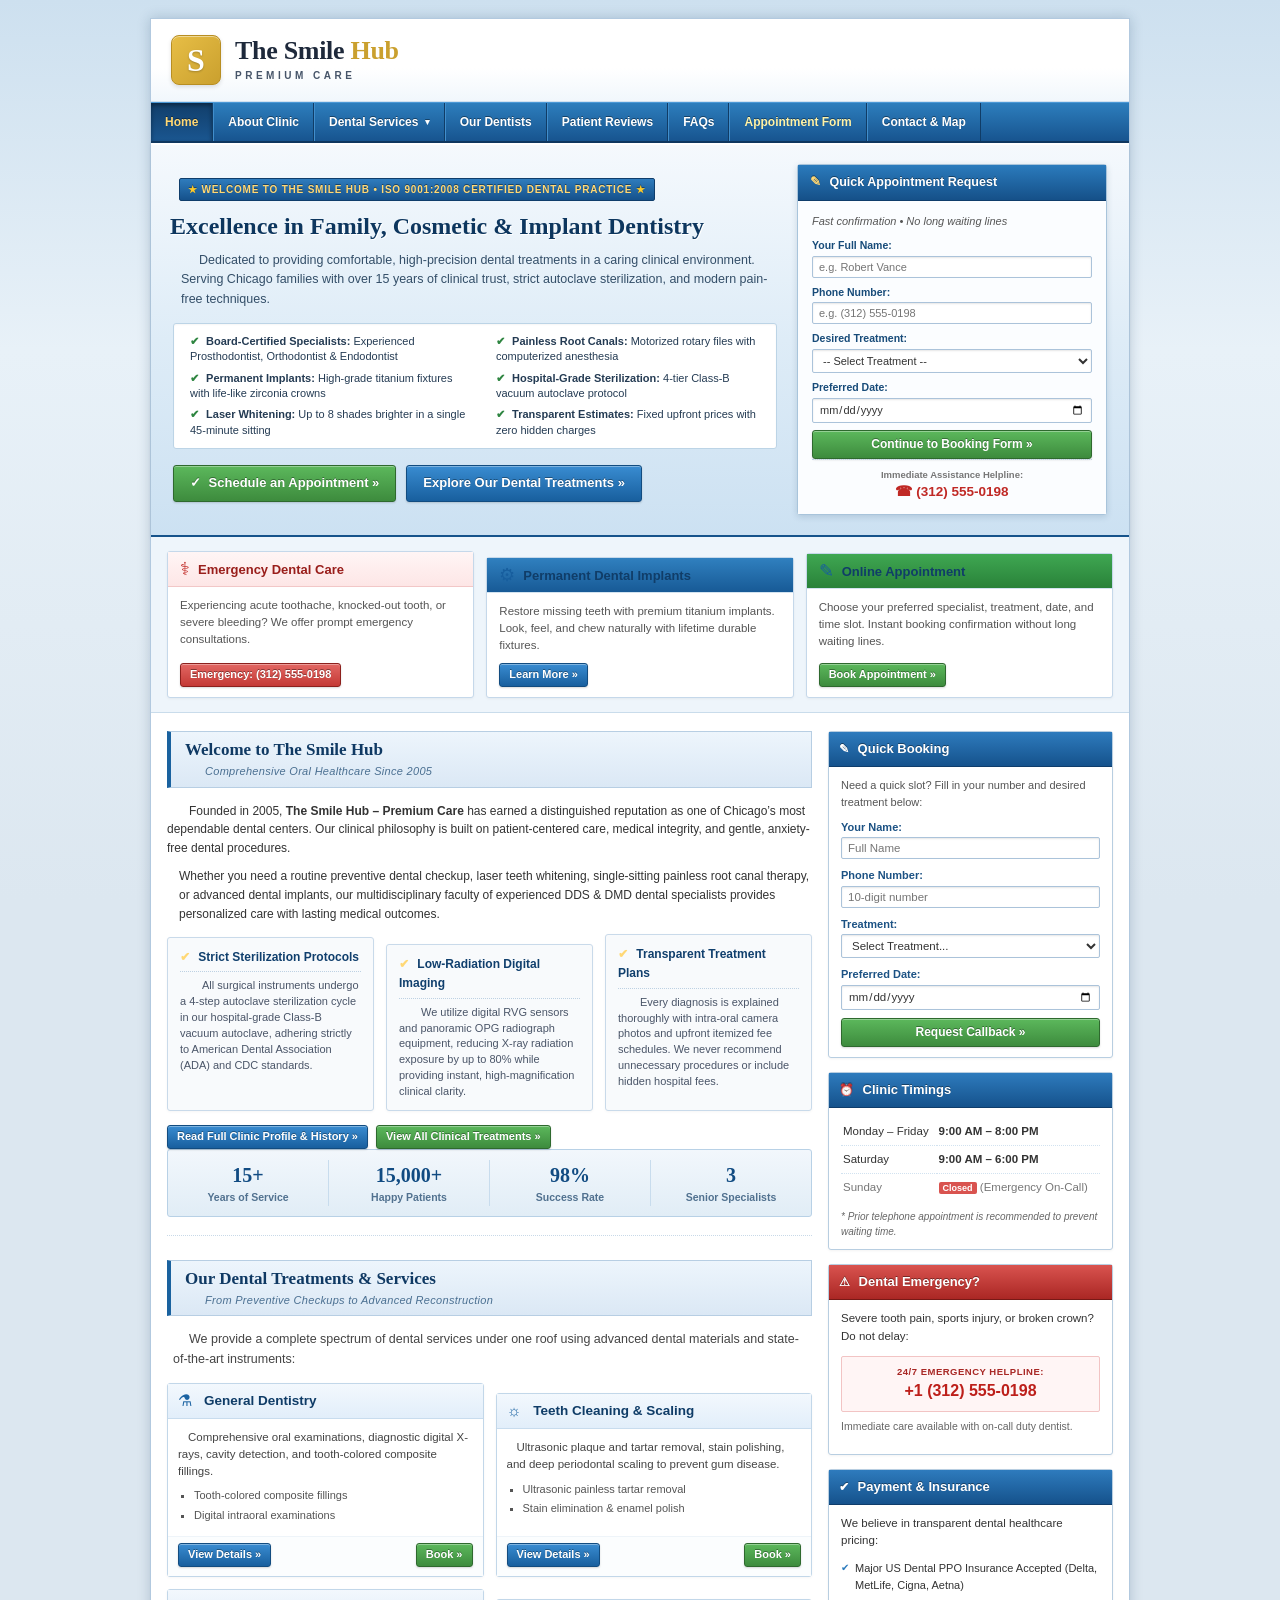
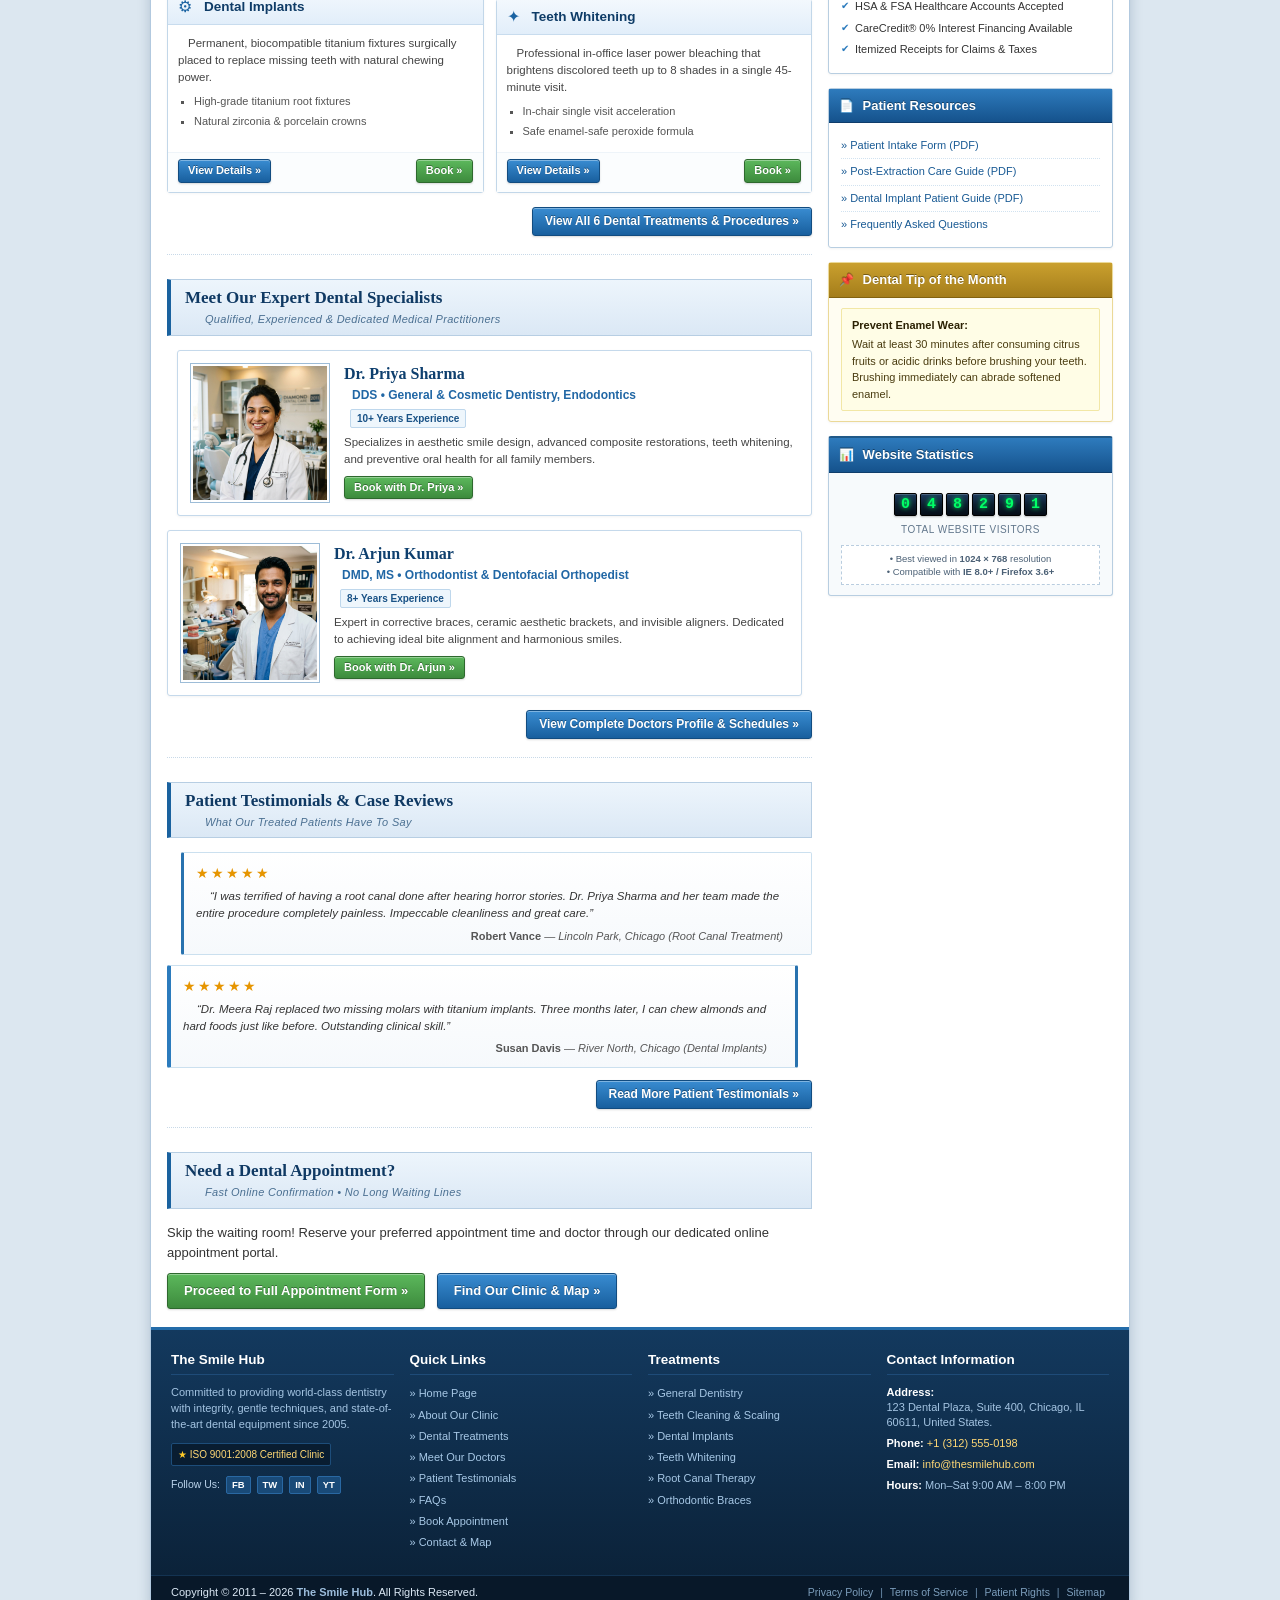
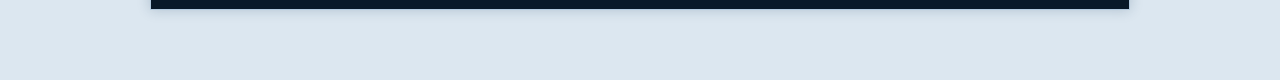
==== commit 2131d221: "Update all clinic information, address, phone numbers, and credentials to US (Chicago, IL)" ====
--- a/index.html
+++ b/index.html
@@ -4,10 +4,10 @@
   <meta charset="UTF-8">
   <meta http-equiv="X-UA-Compatible" content="IE=edge">
   <meta name="viewport" content="width=device-width, initial-scale=1.0">
-  <meta name="description" content="The Smile Hub - Providing compassionate, pain-free family and cosmetic dentistry in Mumbai since 2005. Dental implants, teeth whitening, root canal, and braces.">
-  <meta name="keywords" content="dental clinic, dentist mumbai, dental implants, teeth cleaning, root canal treatment, teeth whitening, orthodontist, braces, The Smile Hub">
+  <meta name="description" content="The Smile Hub - Providing compassionate, pain-free family and cosmetic dentistry in Chicago, IL since 2005. Dental implants, teeth whitening, root canal, and braces.">
+  <meta name="keywords" content="dental clinic, dentist chicago, dental implants, teeth cleaning, root canal treatment, teeth whitening, orthodontist, braces, The Smile Hub">
   <meta name="author" content="The Smile Hub">
-  <title>The Smile Hub | Family &amp; Cosmetic Dentistry</title>
+  <title>The Smile Hub | Family &amp; Cosmetic Dentistry | Chicago, IL</title>
   <link rel="stylesheet" href="style.css">
 </head>
 <body>
@@ -81,11 +81,11 @@
           <h1 class="vintage-hero-title">Excellence in Family, Cosmetic &amp; Implant Dentistry</h1>
           <p class="vintage-hero-intro">
             Dedicated to providing comfortable, high-precision dental treatments in a caring clinical environment. 
-            Serving Mumbai families with over 15 years of clinical trust, strict autoclave sterilization, and modern pain-free techniques.
+            Serving Chicago families with over 15 years of clinical trust, strict autoclave sterilization, and modern pain-free techniques.
           </p>
           <div class="vintage-features-grid">
             <div class="vintage-feature-item">
-              <span class="v-check">&#10004;</span> <strong>MDS Specialists:</strong> Experienced Prosthodontist, Orthodontist &amp; Endodontist
+              <span class="v-check">&#10004;</span> <strong>Board-Certified Specialists:</strong> Experienced Prosthodontist, Orthodontist &amp; Endodontist
             </div>
             <div class="vintage-feature-item">
               <span class="v-check">&#10004;</span> <strong>Painless Root Canals:</strong> Motorized rotary files with computerized anesthesia
@@ -124,11 +124,11 @@
               <form action="appointment.html" method="GET" class="classic-form">
                 <div class="v-form-group">
                   <label for="hero-quick-name">Your Full Name:</label>
-                  <input type="text" id="hero-quick-name" name="patientName" class="form-input" placeholder="e.g. Rahul Sharma" required>
+                  <input type="text" id="hero-quick-name" name="patientName" class="form-input" placeholder="e.g. Robert Vance" required>
                 </div>
                 <div class="v-form-group">
                   <label for="hero-quick-phone">Phone Number:</label>
-                  <input type="tel" id="hero-quick-phone" name="patientPhone" class="form-input" placeholder="10-digit mobile" required>
+                  <input type="tel" id="hero-quick-phone" name="patientPhone" class="form-input" placeholder="e.g. (312) 555-0198" required>
                 </div>
                 <div class="v-form-group">
                   <label for="hero-quick-treatment">Desired Treatment:</label>
@@ -152,7 +152,7 @@
               </form>
               <div class="v-box-emergency">
                 <span class="v-em-label">Immediate Assistance Helpline:</span>
-                <a href="tel:+919876543210" class="v-em-phone">&#9742; +91 98765 43210</a>
+                <a href="tel:+13125550198" class="v-em-phone">&#9742; (312) 555-0198</a>
               </div>
             </div>
           </div>
@@ -170,7 +170,7 @@
         <div class="hl-body">
           <p>Experiencing acute toothache, knocked-out tooth, or severe bleeding? We offer prompt emergency consultations.</p>
           <div class="hl-action">
-            <a href="tel:+919876543210" class="btn-classic btn-small btn-red">Emergency: +91 98765 43210</a>
+            <a href="tel:+13125550198" class="btn-classic btn-small btn-red">Emergency: (312) 555-0198</a>
           </div>
         </div>
       </div>
@@ -219,10 +219,10 @@
           
           <div class="vintage-about-layout">
             <p>
-              Founded in 2005, <strong>The Smile Hub &ndash; Premium Care</strong> has earned a distinguished reputation as one of Mumbai&rsquo;s most dependable dental centers. Our clinical philosophy is built on patient-centered care, medical integrity, and gentle, anxiety-free dental procedures.
+              Founded in 2005, <strong>The Smile Hub &ndash; Premium Care</strong> has earned a distinguished reputation as one of Chicago&rsquo;s most dependable dental centers. Our clinical philosophy is built on patient-centered care, medical integrity, and gentle, anxiety-free dental procedures.
             </p>
             <p>
-              Whether you need a routine preventive dental checkup, laser teeth whitening, single-sitting painless root canal therapy, or advanced dental implants, our multidisciplinary faculty of experienced MDS dental specialists provides personalized care with lasting medical outcomes.
+              Whether you need a routine preventive dental checkup, laser teeth whitening, single-sitting painless root canal therapy, or advanced dental implants, our multidisciplinary faculty of experienced DDS &amp; DMD dental specialists provides personalized care with lasting medical outcomes.
             </p>
 
             <div class="vintage-highlight-columns">
@@ -384,7 +384,7 @@
               </div>
               <div class="doctor-info-frame">
                 <h3 class="doctor-name">Dr. Priya Sharma</h3>
-                <div class="doctor-designation">BDS, MDS &bull; General &amp; Cosmetic Dentist</div>
+                <div class="doctor-designation">DDS &bull; General &amp; Cosmetic Dentistry, Endodontics</div>
                 <div class="doctor-exp-badge">10+ Years Experience</div>
                 <p class="doctor-bio">
                   Specializes in aesthetic smile design, advanced composite restorations, teeth whitening, and preventive oral health for all family members.
@@ -402,7 +402,7 @@
               </div>
               <div class="doctor-info-frame">
                 <h3 class="doctor-name">Dr. Arjun Kumar</h3>
-                <div class="doctor-designation">BDS, MDS &bull; Orthodontist &amp; Dentofacial Orthopedist</div>
+                <div class="doctor-designation">DMD, MS &bull; Orthodontist &amp; Dentofacial Orthopedist</div>
                 <div class="doctor-exp-badge">8+ Years Experience</div>
                 <p class="doctor-bio">
                   Expert in corrective braces, ceramic aesthetic brackets, and invisible aligners. Dedicated to achieving ideal bite alignment and harmonious smiles.
@@ -433,7 +433,7 @@
                 &ldquo;I was terrified of having a root canal done after hearing horror stories. Dr. Priya Sharma and her team made the entire procedure completely painless. Impeccable cleanliness and great care.&rdquo;
               </p>
               <div class="review-author">
-                <strong>Rajesh Varma</strong> &mdash; <em>Bandra, Mumbai (Root Canal Treatment)</em>
+                <strong>Robert Vance</strong> &mdash; <em>Lincoln Park, Chicago (Root Canal Treatment)</em>
               </div>
             </div>
 
@@ -443,7 +443,7 @@
                 &ldquo;Dr. Meera Raj replaced two missing molars with titanium implants. Three months later, I can chew almonds and hard foods just like before. Outstanding clinical skill.&rdquo;
               </p>
               <div class="review-author">
-                <strong>Sunita Deshmukh</strong> &mdash; <em>Andheri West, Mumbai (Dental Implants)</em>
+                <strong>Susan Davis</strong> &mdash; <em>River North, Chicago (Dental Implants)</em>
               </div>
             </div>
           </div>
@@ -548,7 +548,7 @@
             <p>Severe tooth pain, sports injury, or broken crown? Do not delay:</p>
             <div class="emergency-phone-box">
               <span class="em-label">24/7 EMERGENCY HELPLINE:</span>
-              <a href="tel:+919876543210" class="em-number">+91 98765 43210</a>
+              <a href="tel:+13125550198" class="em-number">+1 (312) 555-0198</a>
             </div>
             <p class="em-subtext">Immediate care available with on-call duty dentist.</p>
           </div>
@@ -562,10 +562,10 @@
           <div class="widget-body">
             <p>We believe in transparent dental healthcare pricing:</p>
             <ul class="widget-check-list">
-              <li>Cashless Mediclaim TPA Accepted</li>
-              <li>Credit &amp; Debit Cards (Visa / Mastercard)</li>
-              <li>0% Interest EMI Plans on Implants &amp; Braces</li>
-              <li>Detailed Invoices for Tax &amp; Claims</li>
+              <li>Major US Dental PPO Insurance Accepted (Delta, MetLife, Cigna, Aetna)</li>
+              <li>HSA &amp; FSA Healthcare Accounts Accepted</li>
+              <li>CareCredit&reg; 0% Interest Financing Available</li>
+              <li>Itemized Receipts for Claims &amp; Taxes</li>
             </ul>
           </div>
         </div>
@@ -680,8 +680,8 @@
           <!-- Footer Col 4: Contact & Emergency -->
           <div class="footer-col">
             <h4 class="footer-heading">Contact Information</h4>
-            <p class="footer-contact-item"><strong>Address:</strong><br>123 Dental Street, Health City, Mumbai 400001, Maharashtra, India.</p>
-            <p class="footer-contact-item"><strong>Phone:</strong> <a href="tel:+919876543210">+91 98765 43210</a></p>
+            <p class="footer-contact-item"><strong>Address:</strong><br>123 Dental Plaza, Suite 400, Chicago, IL 60611, United States.</p>
+            <p class="footer-contact-item"><strong>Phone:</strong> <a href="tel:+13125550198">+1 (312) 555-0198</a></p>
             <p class="footer-contact-item"><strong>Email:</strong> <a href="mailto:info@thesmilehub.com">info@thesmilehub.com</a></p>
             <p class="footer-contact-item"><strong>Hours:</strong> Mon&ndash;Sat 9:00 AM &ndash; 8:00 PM</p>
           </div>
